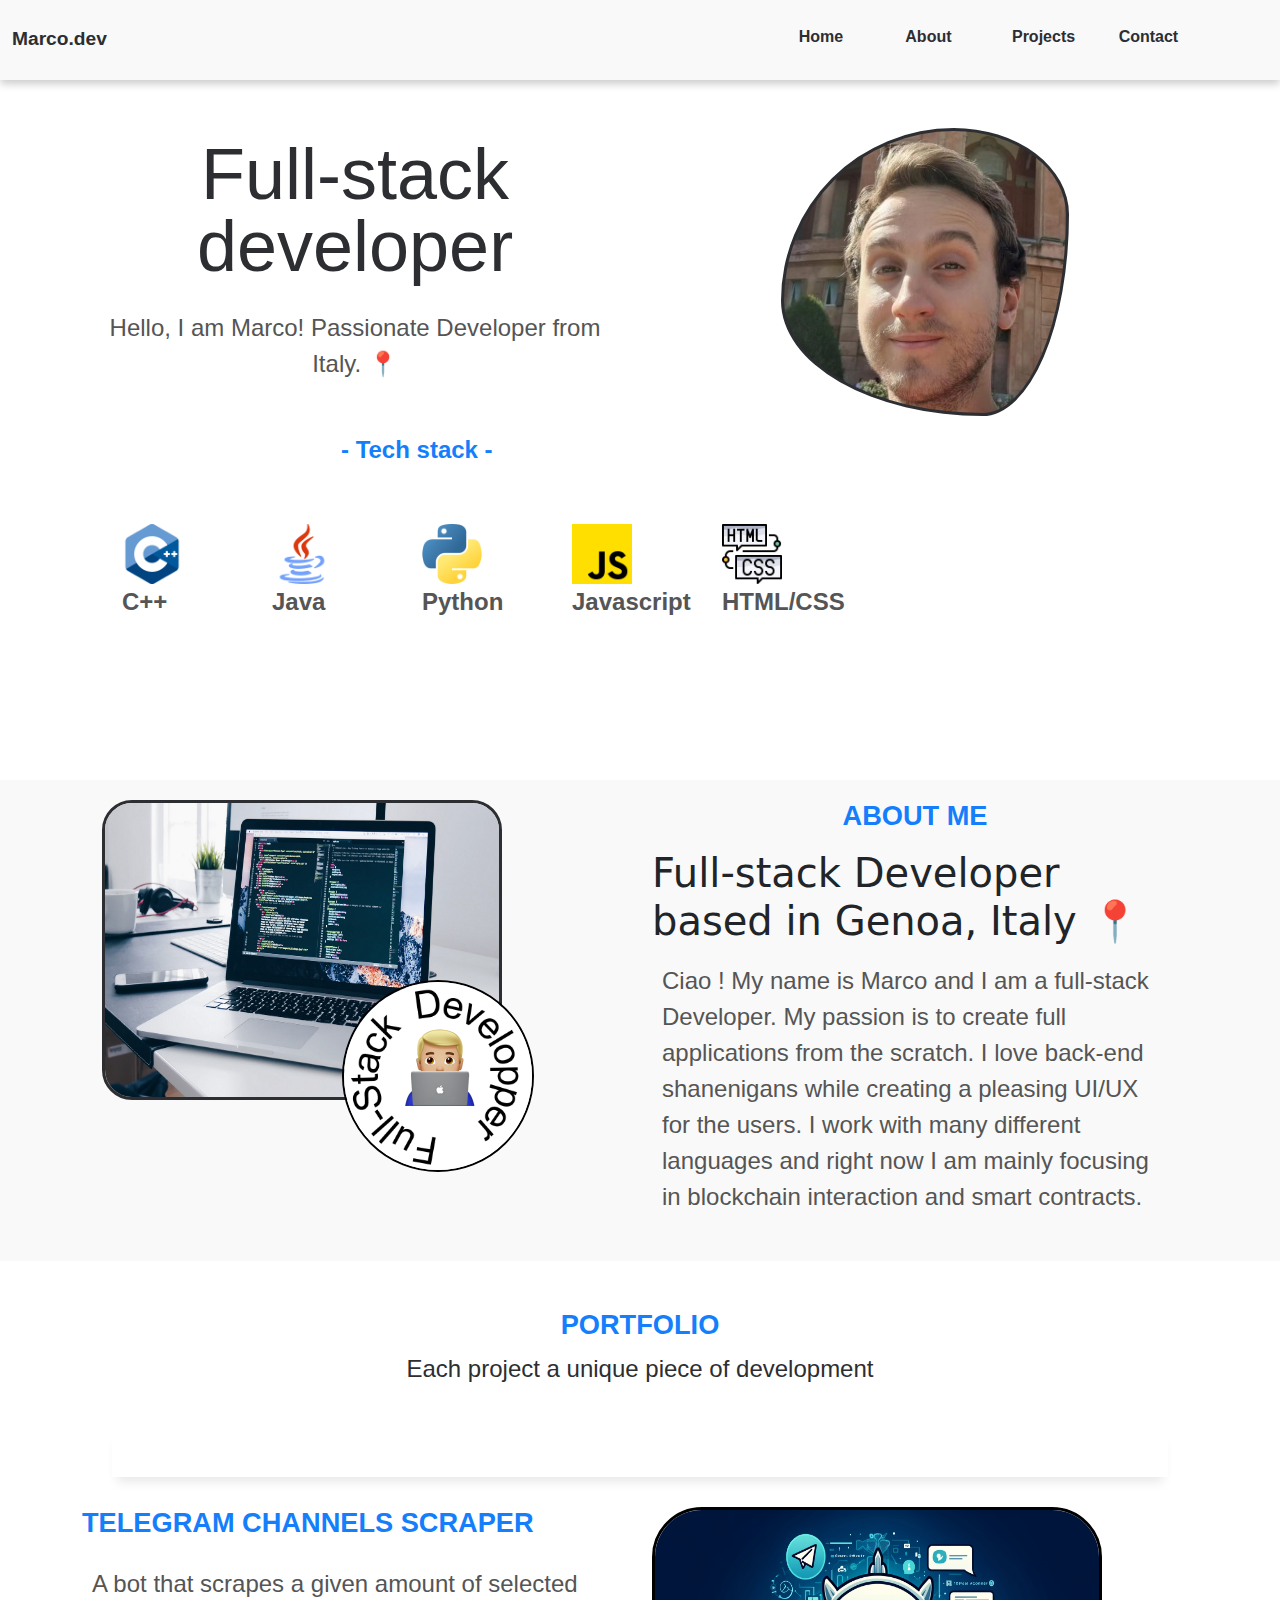
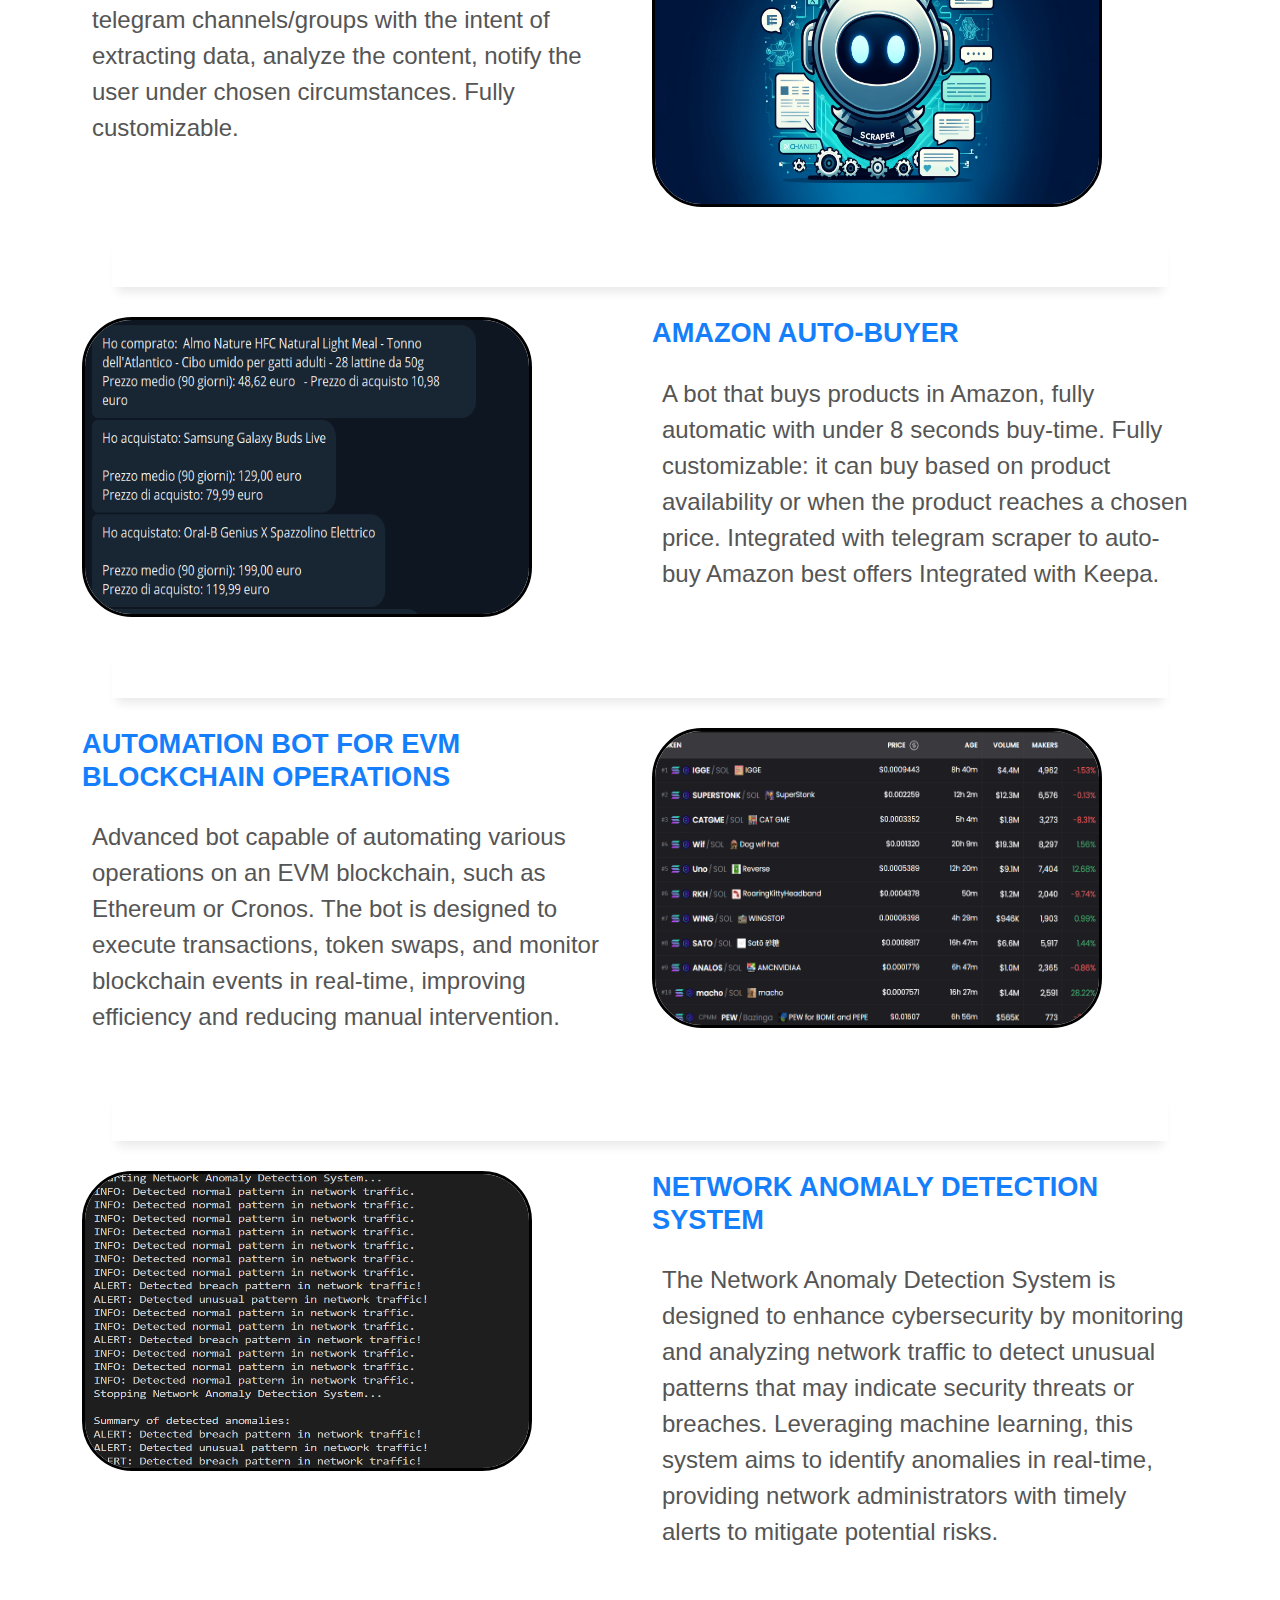
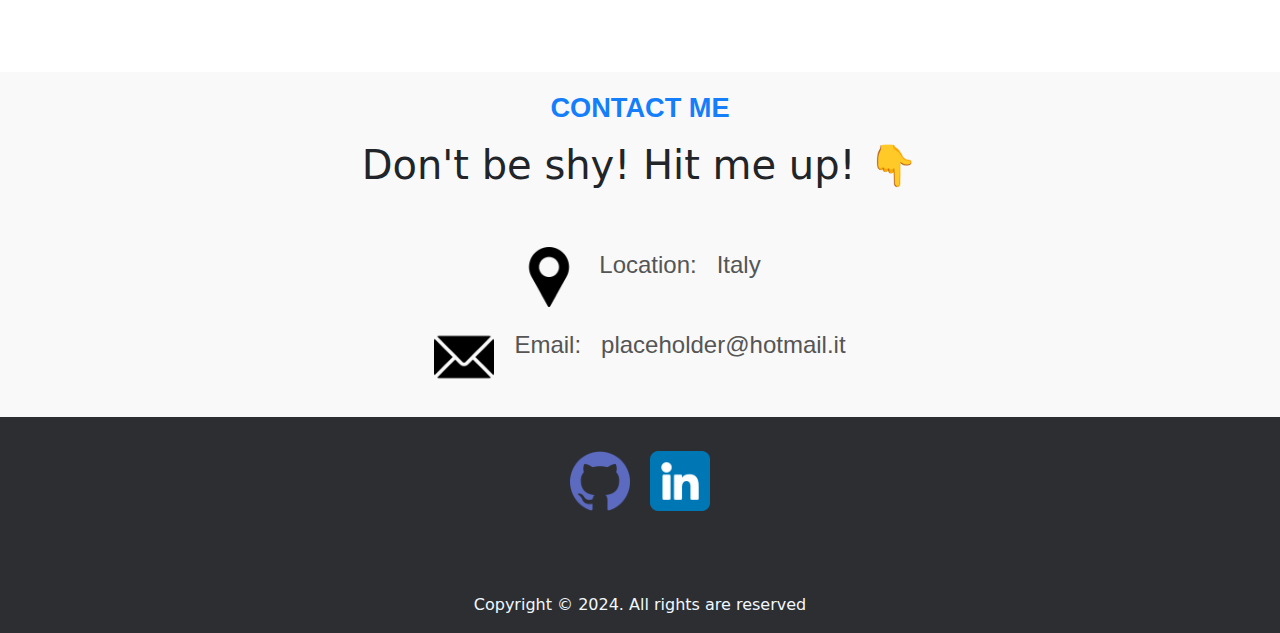
==== index.html @ ba072ad6 "Add files via upload" ====
<!DOCTYPE html>
<html lang="en">
<head>
    <meta charset="UTF-8">
    <meta name="viewport" content="width=device-width, initial-scale=1.0">
    <title>Marco.dev</title>
    <link rel="stylesheet" href="style.css">
    <link href="https://cdn.jsdelivr.net/npm/bootstrap@5.3.3/dist/css/bootstrap.min.css" rel="stylesheet"
        integrity="sha384-QWTKZyjpPEjISv5WaRU9OFeRpok6YctnYmDr5pNlyT2bRjXh0JMhjY6hW+ALEwIH" crossorigin="anonymous">
</head>
<body>
    <div class="container-fluid navb">
        <div class="row">
            <div class="col-3 col-md-6 col-lg-7  ">
                <a href="index.html" id="dev">Marco.dev</a>
            </div>
            <div class="col-2 col-md-1 ">
                <a href="index.html" class="uno">Home</a>
            </div>
            <div class="col-2 col-md-1 ">
                <a href="#about" class="uno">About</a>
            </div>
            <div class="col-2 col-md-1 ">
                <a href="#projects" class="uno">Projects</a>
            </div>
            <div class="col-2 col-md-1 ">
                <a href="#contact" class="uno">Contact</a>
            </div>
        </div>
    </div>

    <!-- main section -->
    <br><br>
    <div class="container">
        <div class="row">
            <div class="col">
                <h1 class="bigtitolo">Full-stack developer</h1>
                <p class="pr">Hello, I am Marco! Passionate Developer from Italy. 📍</p>
                


            </div>
            <div class="col d-flex justify-content-center align-items-center">
                <div class="foto"></div>  
            </div>
        </div>

        
        <div class="row">
            <div class="col-sm-12">
                <div class="techstack">
                    <p id="dacentr"> - Tech stack - </p>
                </div>
                
                <div class="coding">
                    <div class="pg"><img class="logo" src="img/c.png"> C++</div>
                    <div class="pg"><img class="logo" src="img/java.png"> Java</div>
                    <div class="pg"><img class="logo" src="img/python.png"> Python</div>
                    <div class="pg"><img class="logo" src="img/js.png"> Javascript</div>
                    <div class="pg"><img class="logo" src="img/htcs.png"> HTML/CSS</div>
                    </p>
                </div>
            </div>
        </div>
        <br><br><br><br><br>
        <!-- aboutme  -->
        
        <div class="row extended-background" id="about">
            <div class="col">
                <img src="img/pc.png" id="pcimg">
                <div class="divrotate">
                    <img src="img/2.png" id="rotate">
                    <img src="img/emoji.png" id="emoji">
                </div>
            </div>
            <div class="col">
                <h1 class="bluh1">About me</h1>
                <h1 class="">Full-stack Developer based in Genoa, Italy 📍 </h1>
                <p class="prnc">Ciao ! My name is Marco and I am a full-stack Developer.
                    My passion is to create full applications from the scratch.
                    I love back-end shanenigans while creating a pleasing UI/UX
                    for the users.
                    I work with many different languages and right now I am
                    mainly focusing in blockchain interaction and smart
                    contracts.
                </p>
            </div>
            


        </div>

        <br><br>
        <!-- portfoglio -->
        <div class="row" id="projects">
            <div class="col d-flex justify-content-center align-items-center">
                <h1 class="bluh1">Portfolio</h1>
            </div>
        </div>
        <div class="row">
            <div class="col d-flex justify-content-center align-items-center">
                <p class="bigp">Each project a unique piece of development</p>
            </div>
        </div>

        <div class="dividiprogetto"></div>

        <div class="row">
            <div class="col">
                <h1 class="bluh1nc">Telegram Channels scraper</h1>
                <p class="prnc">A bot that scrapes a given amount of selected telegram channels/groups with the intent of extracting
                    data,
                    analyze the content, notify the user under chosen circumstances. Fully customizable.
                </p>
            </div>
            <div class="col">
                <img src="img/scraper.webp" class="projectimg">
            </div>
        </div>
        
        <div class="dividiprogetto"></div>

        <div class="row">
            <div class="col order-2 order-md-1">
                <img src="img/amazonbuy.png" class="projectimg">
            </div>
            <div class="col order-1 order-md-2">
                <h1 class="bluh1nc">Amazon auto-buyer</h1>
                <p class="prnc">A bot that buys products in Amazon, fully automatic with under 8 seconds buy-time.
                    Fully customizable: it can buy based on product availability or when the product reaches a chosen price.
                    Integrated with telegram scraper to auto-buy Amazon best offers
                    Integrated with Keepa.
                </p>
            </div>
        </div>

        <div class="dividiprogetto"></div>

        <div class="row">
            <div class="col">
                <h1 class="bluh1nc">Automation Bot for EVM Blockchain Operations</h1>
                <p class="prnc">Advanced bot capable of automating various operations on an EVM blockchain, such as Ethereum or Cronos.
                    The bot is designed to
                    execute transactions, token swaps, and monitor blockchain events in real-time, improving efficiency and reducing
                    manual
                    intervention.
                </p>
                
            </div>
            <div class="col">
                <img src="img/sol.png" class="projectimg">
            </div>
        </div>

        <div class="dividiprogetto"></div>

        <div class="row">
            <div class="col order-2 order-md-1">
                <img src="img/analyz.png" class="projectimg">
            </div>
            <div class="col order-1 order-md-2">
                <h1 class="bluh1nc">Network Anomaly Detection System</h1>
                <p class="prnc">The Network Anomaly Detection System is designed to enhance cybersecurity by monitoring and analyzing
                    network traffic to
                    detect unusual patterns that may indicate security threats or breaches. Leveraging machine learning, this system
                    aims to
                    identify anomalies in real-time, providing network administrators with timely alerts to mitigate potential risks.
                </p>
            </div>
        </div>
        <br><br><br><br>
        <div class="row extended-background" id="contact">
            <div class="col-12">
                <h1 class="bluh1">Contact me</h1>
            </div>
            <div class="col d-flex justify-content-center">
                
                <h1 class="bigp3">Don't be shy! Hit me up! 👇</h1>
            </div>
            <br><br>
        </div>
        
        <div class="row extended-background">
            <div class="col-12 d-flex justify-content-center">
                <img src="img/pin.png" class="contactimg">
                <p class="pr">Location:</p>
                <p class="pr">Italy</p>
            </div>
            <br>
            <div class="col-12 d-flex justify-content-center">
                <img src="img/email.png" class="contactimg">
                <p class="pr">Email:</p>
                <p class="pr">placeholder@hotmail.it</p>
            </div>
        </div>
    </div>

    
    <!-- Footer -->
    <div class="container-fluid ftcontainer">
        <br>
        <div class="row ">
            <div class="col-12 d-flex justify-content-center">
                <a href=""><img src="img/github.png" class="contactimg"></a>
                <a href=""><img src="img/linkedin.png" class="contactimg"></a>
            </div>
        </div>
            <br><br><br>
        <div class="row">
            <div class="col-12 d-flex justify-content-center">
                <p class="ftp">Copyright © 2024. All rights are reserved</h3>
            </div>
        </div>    
            
        </div>
    </div>
        
    
    












    <script src="https://cdn.jsdelivr.net/npm/@popperjs/core@2.11.8/dist/umd/popper.min.js"
        integrity="sha384-I7E8VVD/ismYTF4hNIPjVp/Zjvgyol6VFvRkX/vR+Vc4jQkC+hVqc2pM8ODewa9r"
        crossorigin="anonymous"></script>
    <script src="https://cdn.jsdelivr.net/npm/bootstrap@5.3.3/dist/js/bootstrap.min.js"
        integrity="sha384-0pUGZvbkm6XF6gxjEnlmuGrJXVbNuzT9qBBavbLwCsOGabYfZo0T0to5eqruptLy"
        crossorigin="anonymous"></script>
</body>
</html>
---- style.css ----
* {
    padding: 0;
    margin: 0;
    box-sizing: border-box;
    scrollbar-color: #8e8e8e #fff;
    scrollbar-width: thin;  
}
body {
    overflow-x: hidden;
}
.pr {
    color: #555;
    font-family: Mulish, sans-serif;
    font-size: 1.5rem;
    font-weight: 500;
    padding: 10px;
    text-align: center;
}
.prnc {
    color: #555;
    font-family: Mulish, sans-serif;
    font-size: 1.5rem;
    font-weight: 500;
    padding: 10px;  
}
.bigp {
    color: #2d2e32;
    font-size: 1.5rem;
    line-height: 1;
    font-family: 'Roboto', sans-serif;
    text-align: center;
}
.bluh1 {
    color: #147efb;
    font-size: 1.7rem;
    font-weight: 700;
    margin-bottom: 1rem;
    text-transform: uppercase;
    font-family: 'Roboto', sans-serif;
    text-align: center;
}
.bluh1nc {
    color: #147efb;
    font-size: 1.7rem;
    font-weight: 700;
    margin-bottom: 1rem;
    text-transform: uppercase;
    font-family: 'Roboto', sans-serif;
    
}
.extended-background{
    position: relative;
    z-index: 1;
    padding: 20px;
    background-color: f9f9f9;
        /* Colore di sfondo originale del div */
}
.extended-background::before {
    content: '';
    position: absolute;
    top: 0;
    left: 50%;
    transform: translateX(-50%);
    width: 100vw;
    height: 100%;
    background-color: #f9f9f9;
    z-index: -1;
}

/* Navbar  */
.navb{
    
    height: 80px;
    padding-top: 25px;
    background-color: #f9f9f9;
    box-shadow: 0 4px 8px rgba(0, 0, 0, 0.2); 
}
.dev,
.uno{
    padding:40px;
}


#dev {
    font-size: larger;
    text-decoration: none;
    color: #2d2e32;
    font-family: Poppins, sans-serif;
    font-weight: bold;
}
.uno {
    
    text-decoration: none;
    color: #2d2e32;
    font-family: Poppins, sans-serif;
    font-weight: 600;
}



/* section 1 */

.logo {
    height: 60px;
    width: 60px;
    text-decoration: none;
    list-style: none;
}
.bigtitolo {
    color: #2d2e32;
    font-size: 4.5rem;
    line-height: 1;
    padding: 10px;
    text-align: center;
    font-family: Mulish, sans-serif;
}
#dacentr {

    text-align:center;
    color: #147efb;
    font-size: 1.5rem;
    font-weight: 700;
    margin-bottom: 1rem;
    margin-top: 1rem;
    font-family: 'Roboto', sans-serif;
}
.techstack{
    width: 60%;
}
.coding {
    display: flex;
    flex-wrap: wrap;
    padding: 20px;
    text-decoration: none;
    list-style: none;
    width: 80%;
}


.pg {
    color: #555;
    font-family: Mulish, sans-serif;
    font-size: 1.5rem;
    font-weight: 500;
    padding: 20px;
    font-weight: bold;
    width: 150px;
}

.foto {
    animation: morph 8s ease-in-out infinite;
    background-image: url("img/io.png");
    background-size: cover;
    border: 3px solid #2d2e32;
    border-radius: 60% 40% 30% 70% / 60% 30% 70% 40%;
    height: 18rem;
    width: 18rem;
    transition: all 1s ease-in-out;
}
@keyframes morph {
    0% {
        border-radius: 60% 40% 30% 70% / 60% 30% 70% 40%;
    }

    50% {
        border-radius: 30% 60% 70% 40% / 50% 60% 30% 60%;
    }

    100% {
        border-radius: 60% 40% 30% 70% / 60% 30% 70% 40%;
    }
}

/* section 2 */

#pcimg {
    border: 3px solid #2d2e32;
    height: 300px;
    width: 400px;
    border-radius: 30px;
    
}
#rotate {
    animation: rotate 9s linear infinite;
    width: 12rem;
    border-radius: 50%;
    bottom:120px;
    left:240px;
    position: relative;
    border: 2px solid black;
}
#emoji {
    height: 5rem;
    width: 5rem;
    position: relative;
    left: 100px;
    bottom: 130px;
}
.divrotate{
    height: 80px;
}
@keyframes rotate {
    100% {
        -webkit-transform: rotate(1turn);
        transform: rotate(1turn);
    }
}

/* section 3 projects*/
.projectimg {
    width: 450px;
    height: 300px;
    border-radius: 50px;
    border: 3px solid black;
}

.contactimg {
    width: 80px;
    height: 80px;
    padding: 10px;
    animation: slide-normal 0.5s linear both;
}

.dividiprogetto {
    height: 50px;
    box-shadow: 0 10px 10px -5px rgba(0, 0, 0, 0.09);
    margin:30px;
}

/* footer */

.ftcontainer{
    background-color: #2d2e32;
    width: 100%;
}
.ftp{
    color: aliceblue;
}
.contactimg:hover {
    animation: slide-top 0.5s linear both;
}

@keyframes slide-normal {
    0% {
        transform: translateY(-5px);
    }

    100% {
        transform: translateY(0);
    }
}

@keyframes slide-top {
    0% {
        -webkit-transform: translateY(0);
        transform: translateY(0);
    }

    100% {
        -webkit-transform: translateY(-5px);
        transform: translateY(-5px);
    }
}
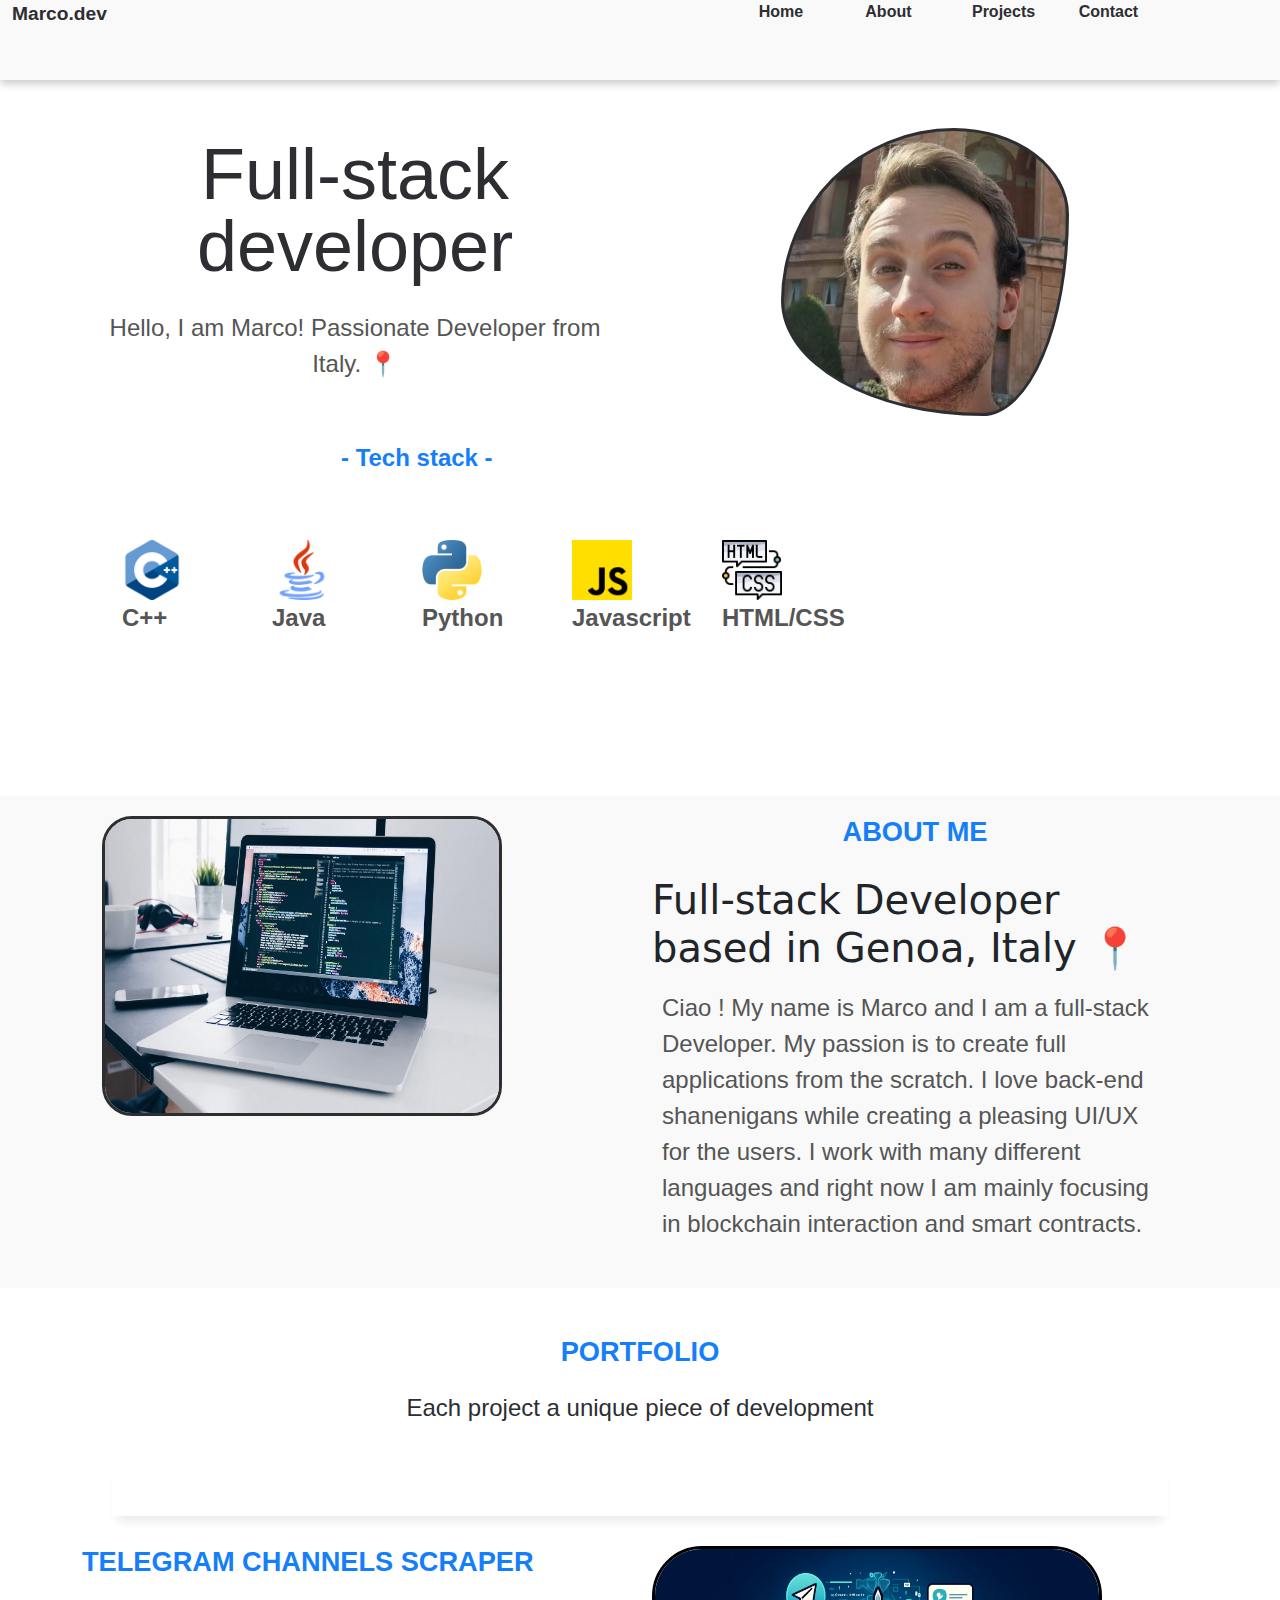
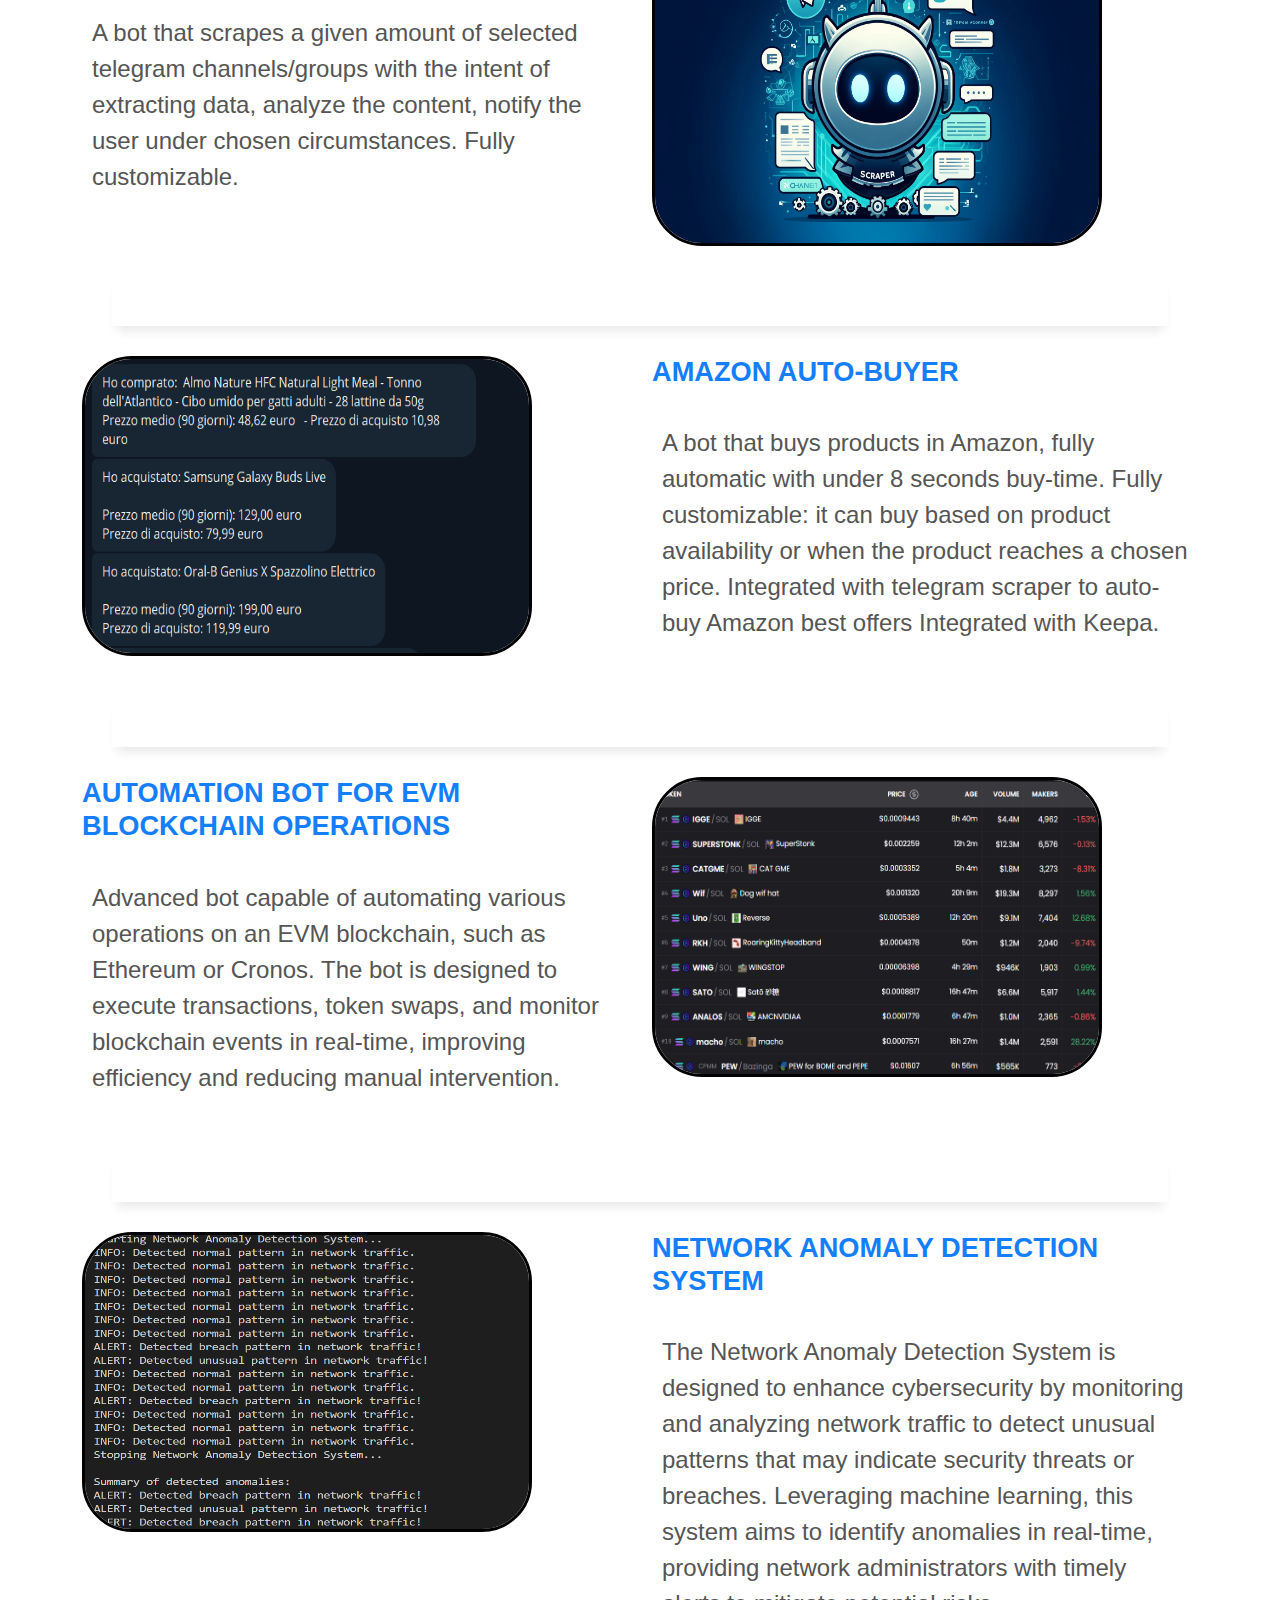
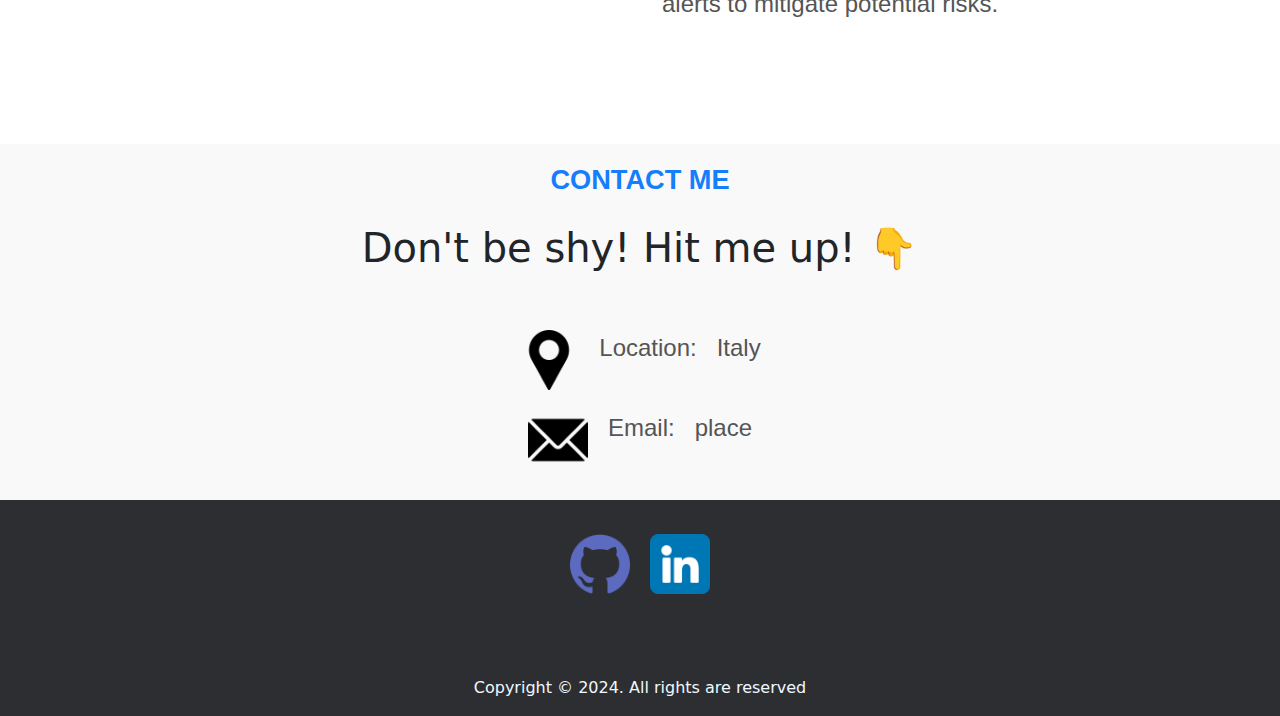
==== commit 3b0c4492: "Add files via upload" ====
--- a/index.html
+++ b/index.html
@@ -67,11 +67,8 @@
         
         <div class="row extended-background" id="about">
             <div class="col">
-                <img src="img/pc.png" id="pcimg">
-                <div class="divrotate">
-                    <img src="img/2.png" id="rotate">
-                    <img src="img/emoji.png" id="emoji">
-                </div>
+                <img src="img/pc.png" id="pcimg" class="">
+                
             </div>
             <div class="col">
                 <h1 class="bluh1">About me</h1>
@@ -114,7 +111,7 @@
                 </p>
             </div>
             <div class="col">
-                <img src="img/scraper.webp" class="projectimg">
+                <img src="img/scraper.webp" class="projectimg ">
             </div>
         </div>
         
@@ -190,7 +187,7 @@
             <div class="col-12 d-flex justify-content-center">
                 <img src="img/email.png" class="contactimg">
                 <p class="pr">Email:</p>
-                <p class="pr">placeholder@hotmail.it</p>
+                <p class="pr">place</p>
             </div>
         </div>
     </div>
--- a/style.css
+++ b/style.css
@@ -11,7 +11,7 @@
 .pr {
     color: #555;
     font-family: Mulish, sans-serif;
-    font-size: 1.5rem;
+    font-size: 1.5em;
     font-weight: 500;
     padding: 10px;
     text-align: center;
@@ -19,31 +19,31 @@
 .prnc {
     color: #555;
     font-family: Mulish, sans-serif;
-    font-size: 1.5rem;
+    font-size: 1.5em;
     font-weight: 500;
     padding: 10px;  
 }
 .bigp {
     color: #2d2e32;
-    font-size: 1.5rem;
+    font-size: 1.5em;
     line-height: 1;
     font-family: 'Roboto', sans-serif;
     text-align: center;
 }
 .bluh1 {
     color: #147efb;
-    font-size: 1.7rem;
+    font-size: 1.7em;
     font-weight: 700;
-    margin-bottom: 1rem;
+    margin-bottom: 1em;
     text-transform: uppercase;
     font-family: 'Roboto', sans-serif;
     text-align: center;
 }
 .bluh1nc {
     color: #147efb;
-    font-size: 1.7rem;
+    font-size: 1.7em;
     font-weight: 700;
-    margin-bottom: 1rem;
+    margin-bottom: 1em;
     text-transform: uppercase;
     font-family: 'Roboto', sans-serif;
     
@@ -69,15 +69,15 @@
 
 /* Navbar  */
 .navb{
-    
     height: 80px;
-    padding-top: 25px;
+    padding:0 0;
     background-color: #f9f9f9;
     box-shadow: 0 4px 8px rgba(0, 0, 0, 0.2); 
+    
 }
 .dev,
 .uno{
-    padding:40px;
+    padding:0px;
 }
 
 
@@ -108,7 +108,7 @@
 }
 .bigtitolo {
     color: #2d2e32;
-    font-size: 4.5rem;
+    font-size: 4.5em;
     line-height: 1;
     padding: 10px;
     text-align: center;
@@ -118,10 +118,10 @@
 
     text-align:center;
     color: #147efb;
-    font-size: 1.5rem;
+    font-size: 1.5em;
     font-weight: 700;
-    margin-bottom: 1rem;
-    margin-top: 1rem;
+    margin-bottom: 1em;
+    margin-top: 1em;
     font-family: 'Roboto', sans-serif;
 }
 .techstack{
@@ -140,7 +140,7 @@
 .pg {
     color: #555;
     font-family: Mulish, sans-serif;
-    font-size: 1.5rem;
+    font-size: 1.5em;
     font-weight: 500;
     padding: 20px;
     font-weight: bold;
@@ -153,8 +153,8 @@
     background-size: cover;
     border: 3px solid #2d2e32;
     border-radius: 60% 40% 30% 70% / 60% 30% 70% 40%;
-    height: 18rem;
-    width: 18rem;
+    height: 18em;
+    width: 18em;
     transition: all 1s ease-in-out;
 }
 @keyframes morph {
@@ -182,7 +182,7 @@
 }
 #rotate {
     animation: rotate 9s linear infinite;
-    width: 12rem;
+    width: 12em;
     border-radius: 50%;
     bottom:120px;
     left:240px;
@@ -190,8 +190,8 @@
     border: 2px solid black;
 }
 #emoji {
-    height: 5rem;
-    width: 5rem;
+    height: 5em;
+    width: 5em;
     position: relative;
     left: 100px;
     bottom: 130px;
@@ -260,4 +260,13 @@
         -webkit-transform: translateY(-5px);
         transform: translateY(-5px);
     }
+}
+
+
+@media (max-width: 768px) {
+    .projectimg,
+    #pcimg{
+        width: 300;
+        height: 200;
+    }
 }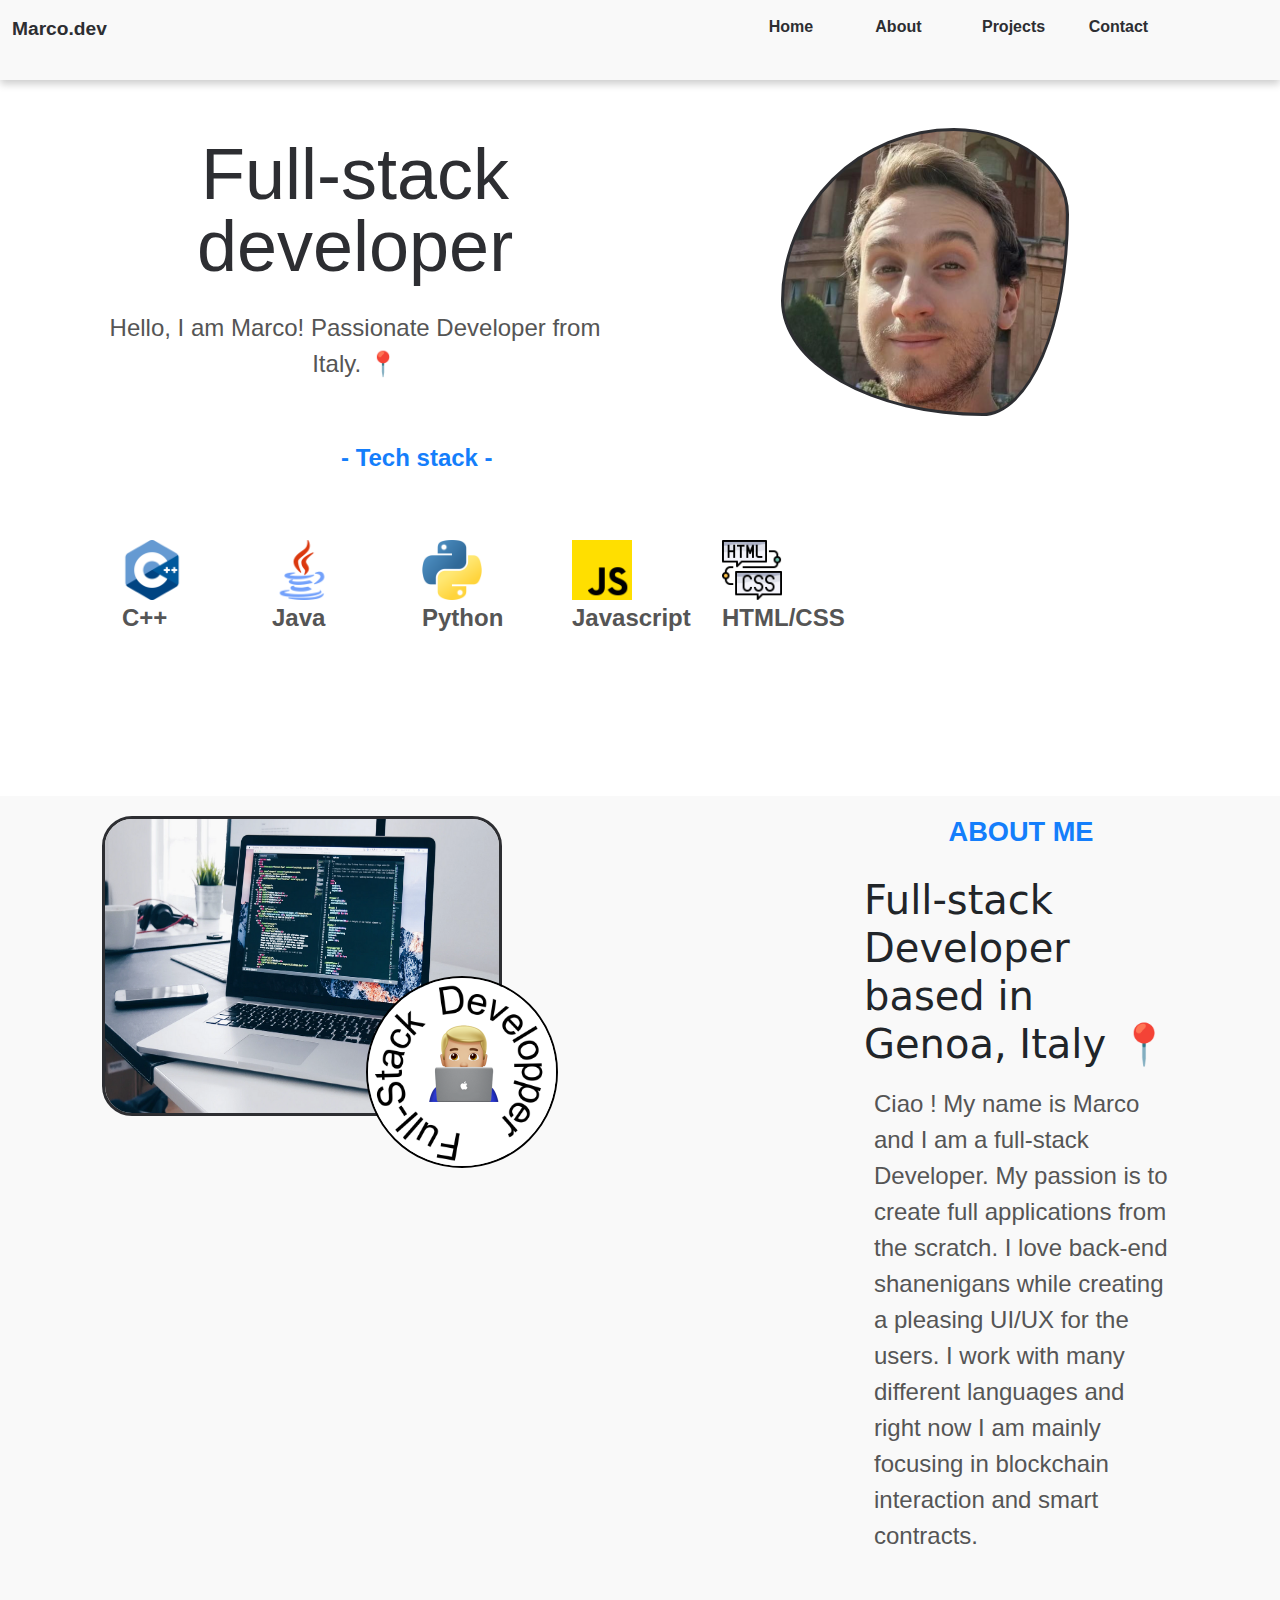
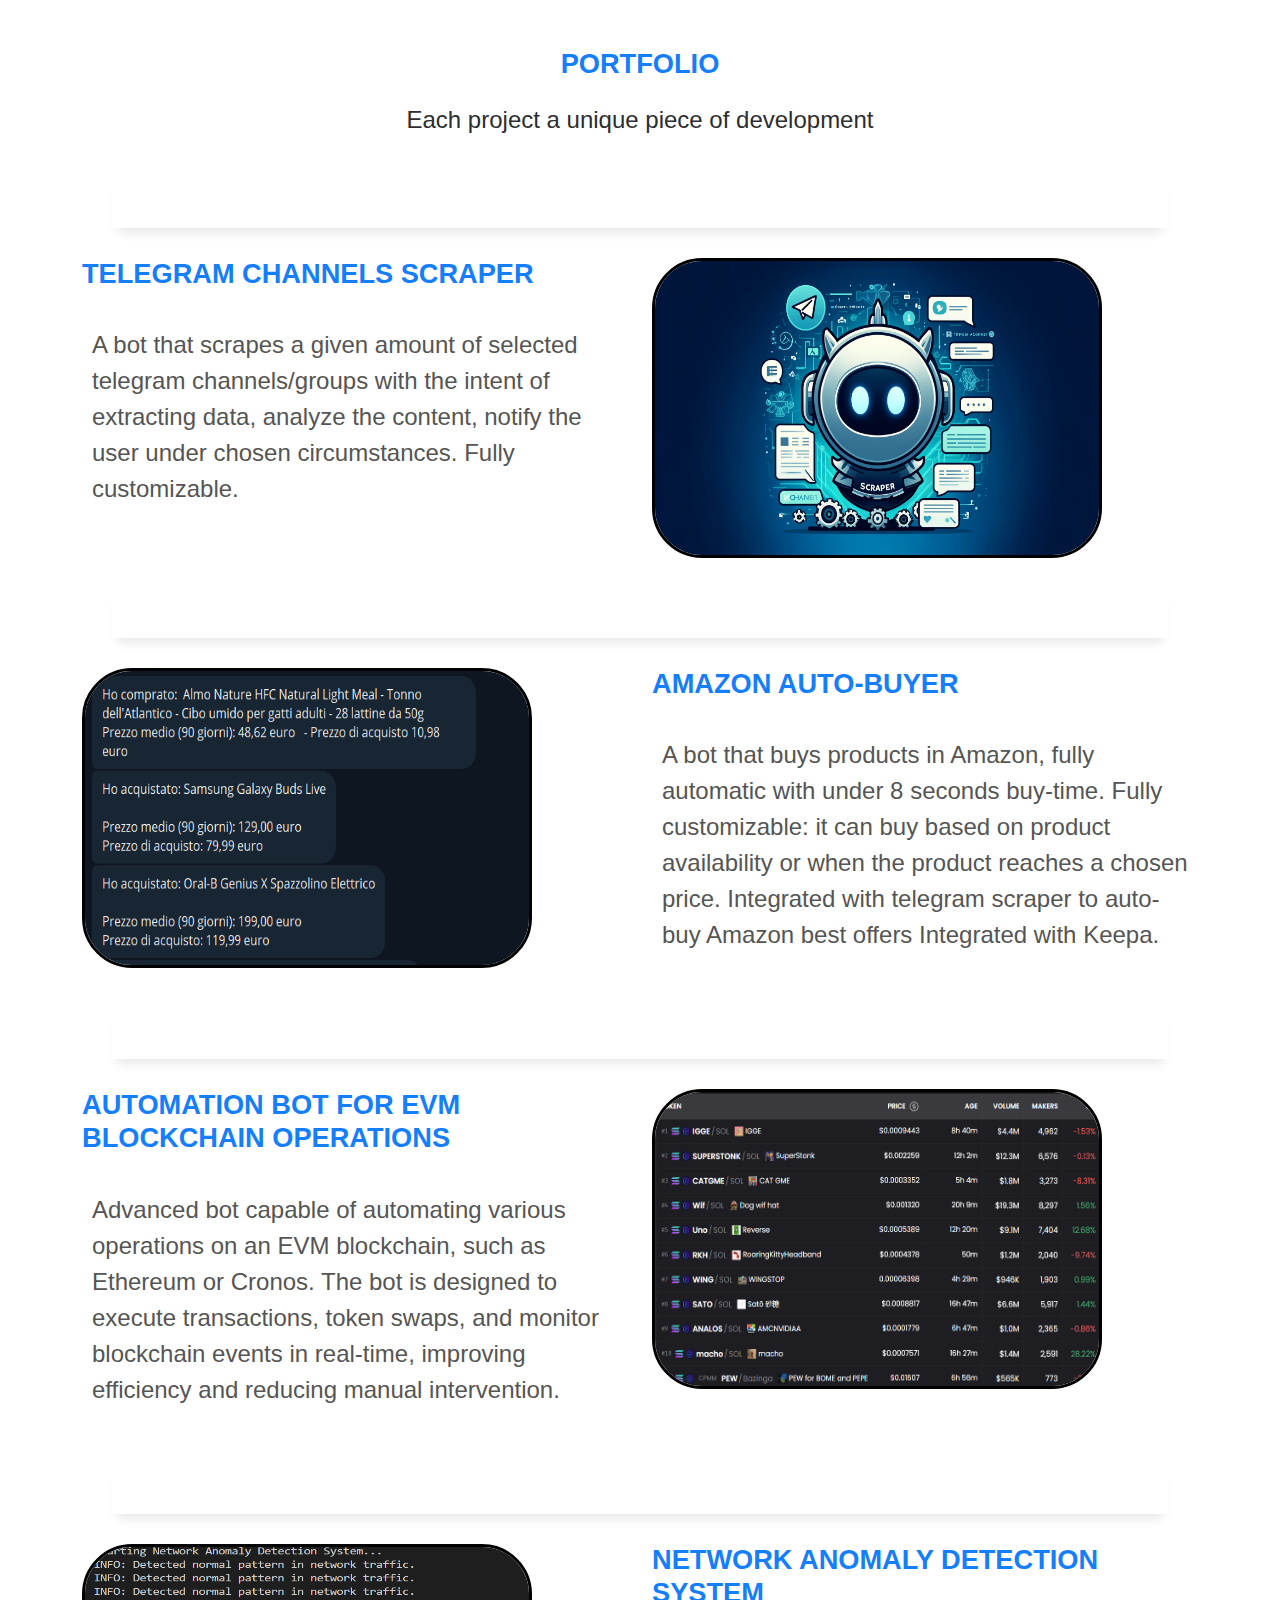
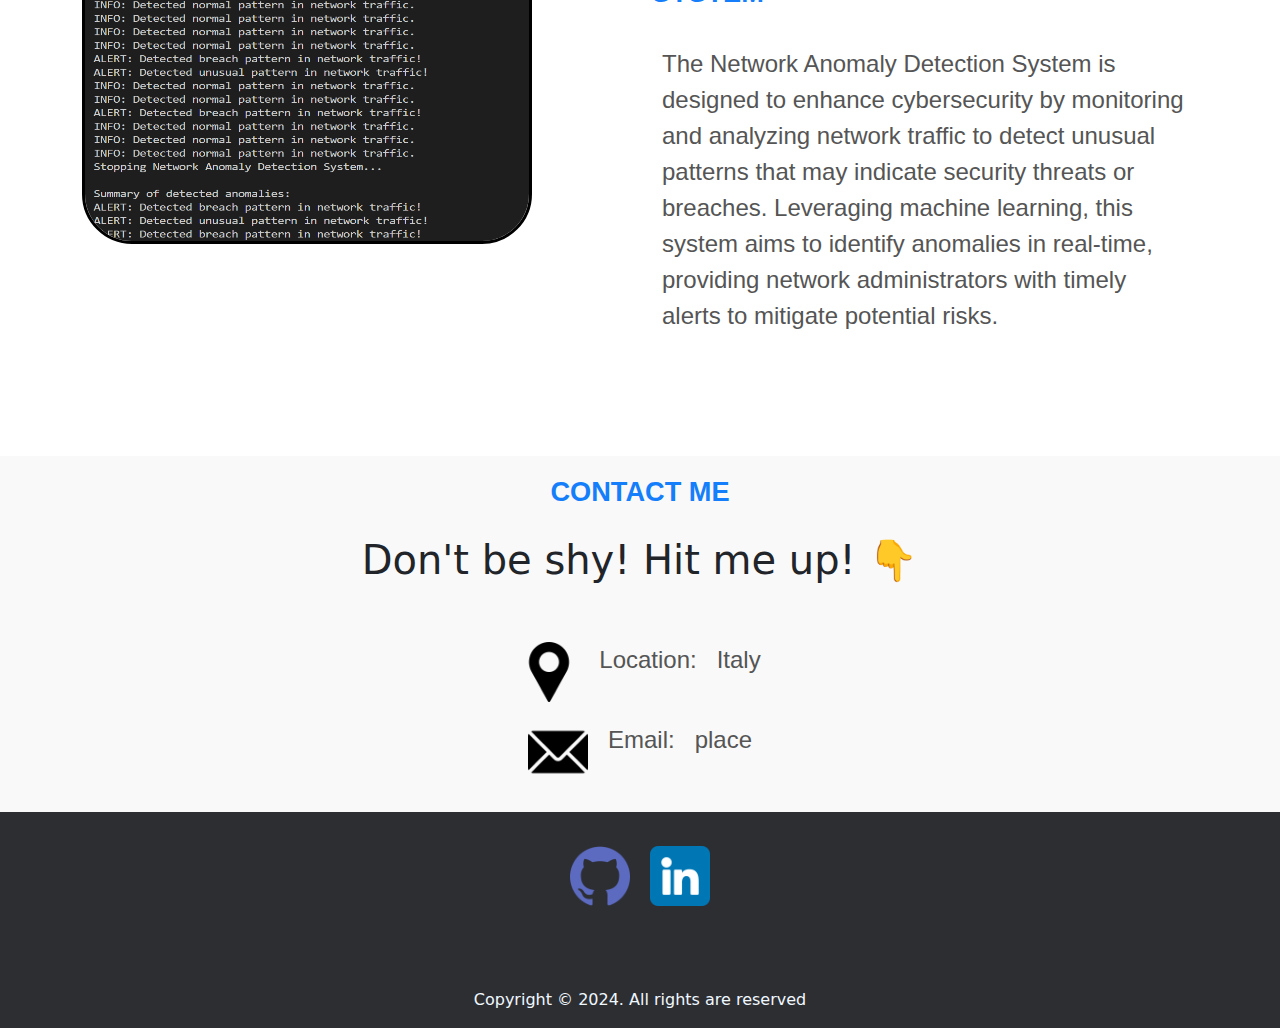
==== commit 2c5921cc: "Add files via upload" ====
--- a/index.html
+++ b/index.html
@@ -66,10 +66,18 @@
         <!-- aboutme  -->
         
         <div class="row extended-background" id="about">
-            <div class="col">
-                <img src="img/pc.png" id="pcimg" class="">
-                
-            </div>
+            <div class="col colrotate">
+                <img src="img/pc.png" id="pcimg">
+                
+                
+            </div>
+            <div class="col coltohide">
+                
+                    <img src="img/2.png" id="rotate">
+                    <img src="img/emoji.png" id="emoji">
+                
+            </div>
+
             <div class="col">
                 <h1 class="bluh1">About me</h1>
                 <h1 class="">Full-stack Developer based in Genoa, Italy 📍 </h1>
@@ -111,7 +119,7 @@
                 </p>
             </div>
             <div class="col">
-                <img src="img/scraper.webp" class="projectimg ">
+                <img src="img/scraper.webp" class="projectimg">
             </div>
         </div>
         
--- a/style.css
+++ b/style.css
@@ -70,14 +70,14 @@
 /* Navbar  */
 .navb{
     height: 80px;
-    padding:0 0;
+    padding-top: 15px;
     background-color: #f9f9f9;
     box-shadow: 0 4px 8px rgba(0, 0, 0, 0.2); 
     
 }
 .dev,
 .uno{
-    padding:0px;
+    padding:10px;
 }
 
 
@@ -133,7 +133,7 @@
     padding: 20px;
     text-decoration: none;
     list-style: none;
-    width: 80%;
+    
 }
 
 
@@ -184,21 +184,19 @@
     animation: rotate 9s linear infinite;
     width: 12em;
     border-radius: 50%;
-    bottom:120px;
-    left:240px;
     position: relative;
+    right:160px;
+    top:160px;
     border: 2px solid black;
 }
 #emoji {
     height: 5em;
     width: 5em;
     position: relative;
-    left: 100px;
-    bottom: 130px;
-}
-.divrotate{
-    height: 80px;
-}
+    right:300px;
+    top:150px;
+}
+
 @keyframes rotate {
     100% {
         -webkit-transform: rotate(1turn);
@@ -266,7 +264,37 @@
 @media (max-width: 768px) {
     .projectimg,
     #pcimg{
-        width: 300;
-        height: 200;
+        width: 300px;
+        height: 200px;
+    }
+        .dev,
+        .uno {
+            font-size: 14px;
+        }
+    
+    #rotate {
+    animation: rotate 9s linear infinite;
+    width: 12em;
+    border-radius: 50%;
+    position: relative;
+    left:60px;
+    top: 0px;
+    right: 0px;
+    border: 2px solid black;
+    }
+    #emoji {
+        height: 5em;
+        width: 5em;
+        position: relative;
+        right:80px;
+        bottom: 10px;
+        top:0px;
+        
+    }
+}
+
+@media (min-width: 436px) and (max-width: 1200px) {
+    .coltohide {
+        display: none;
     }
 }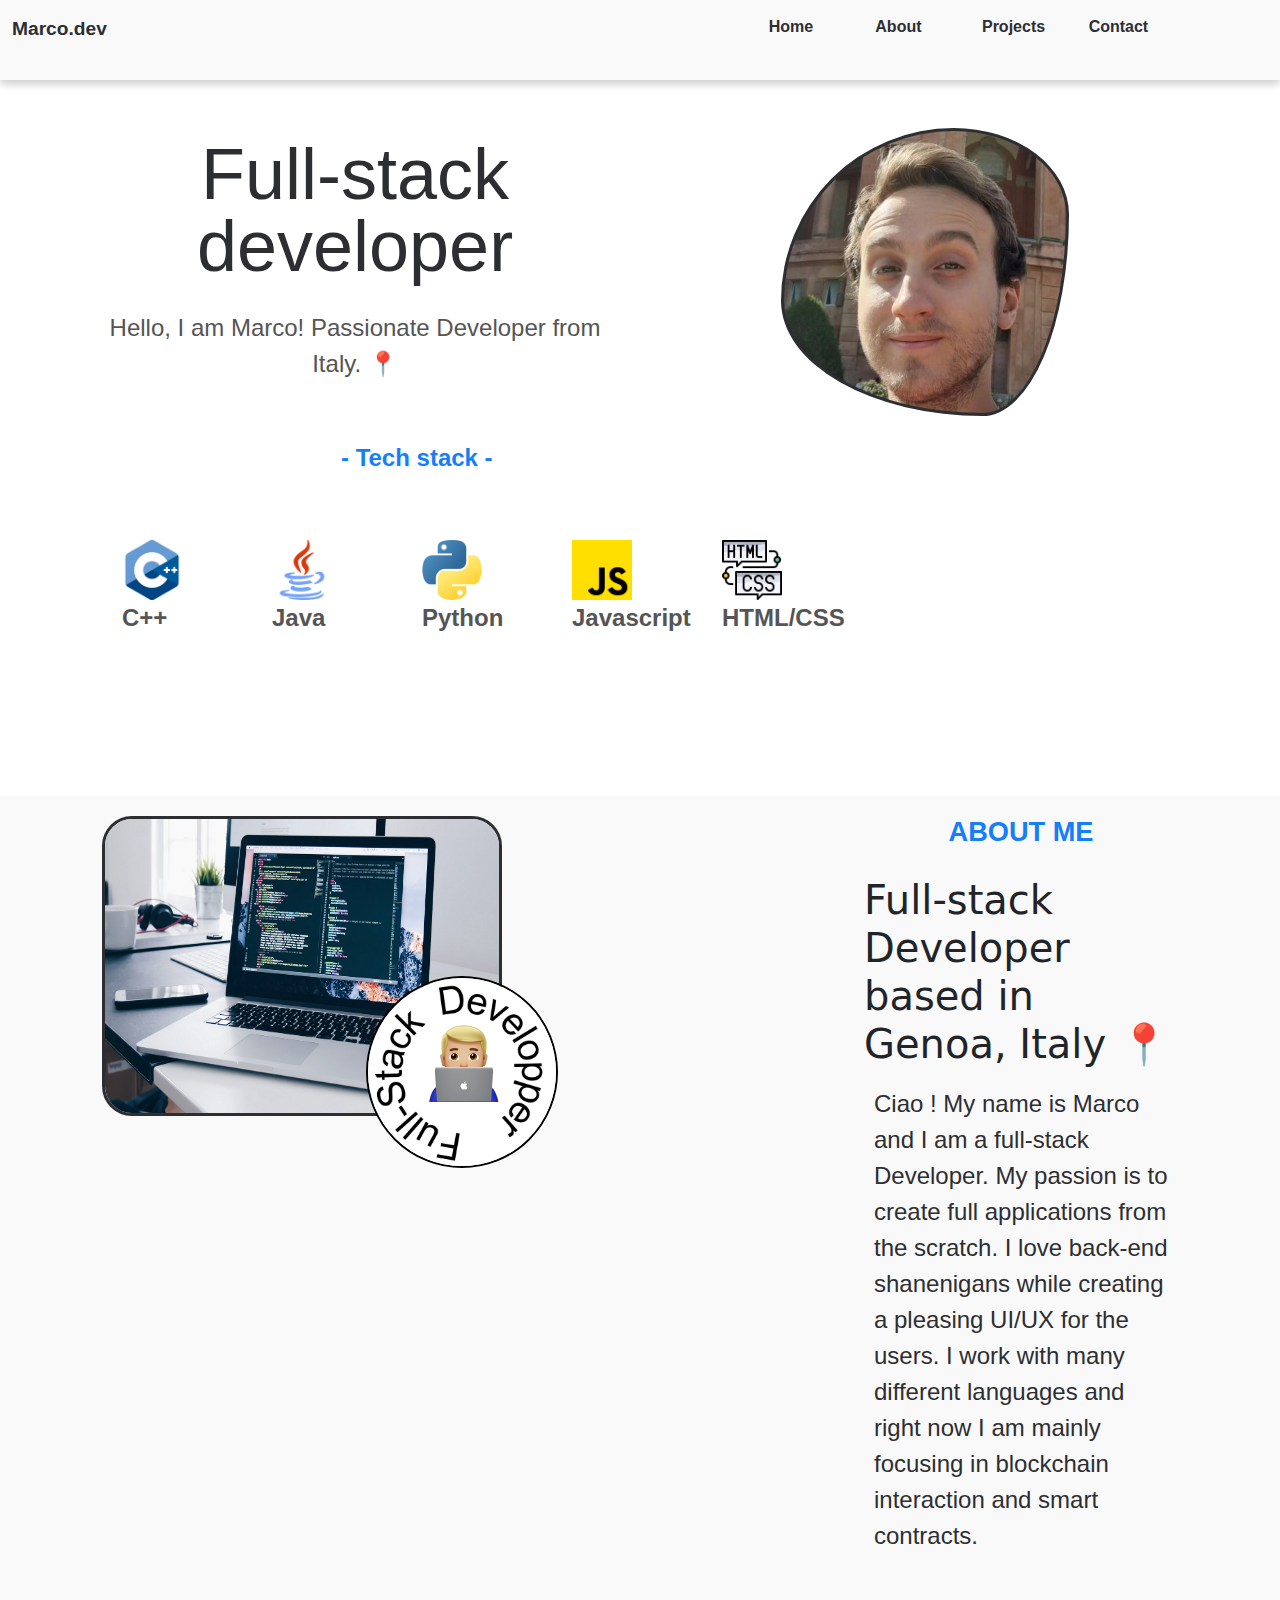
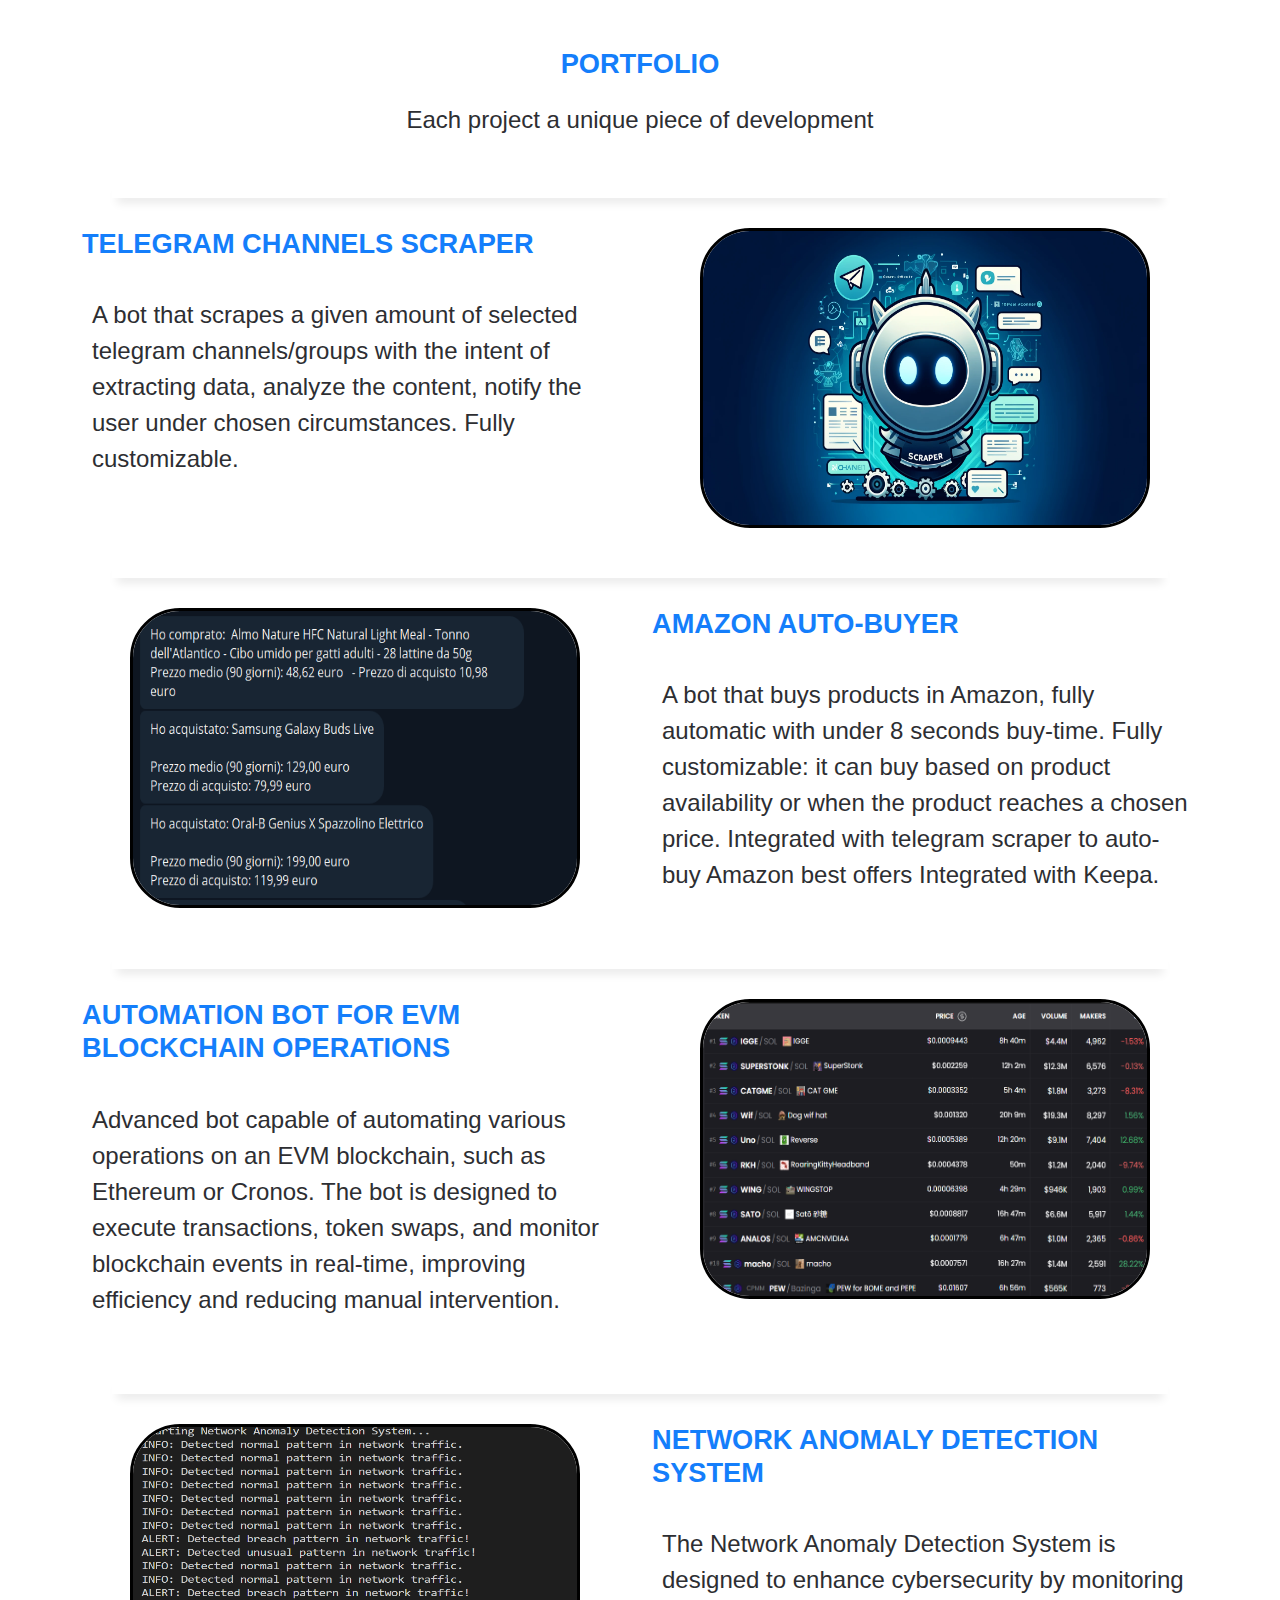
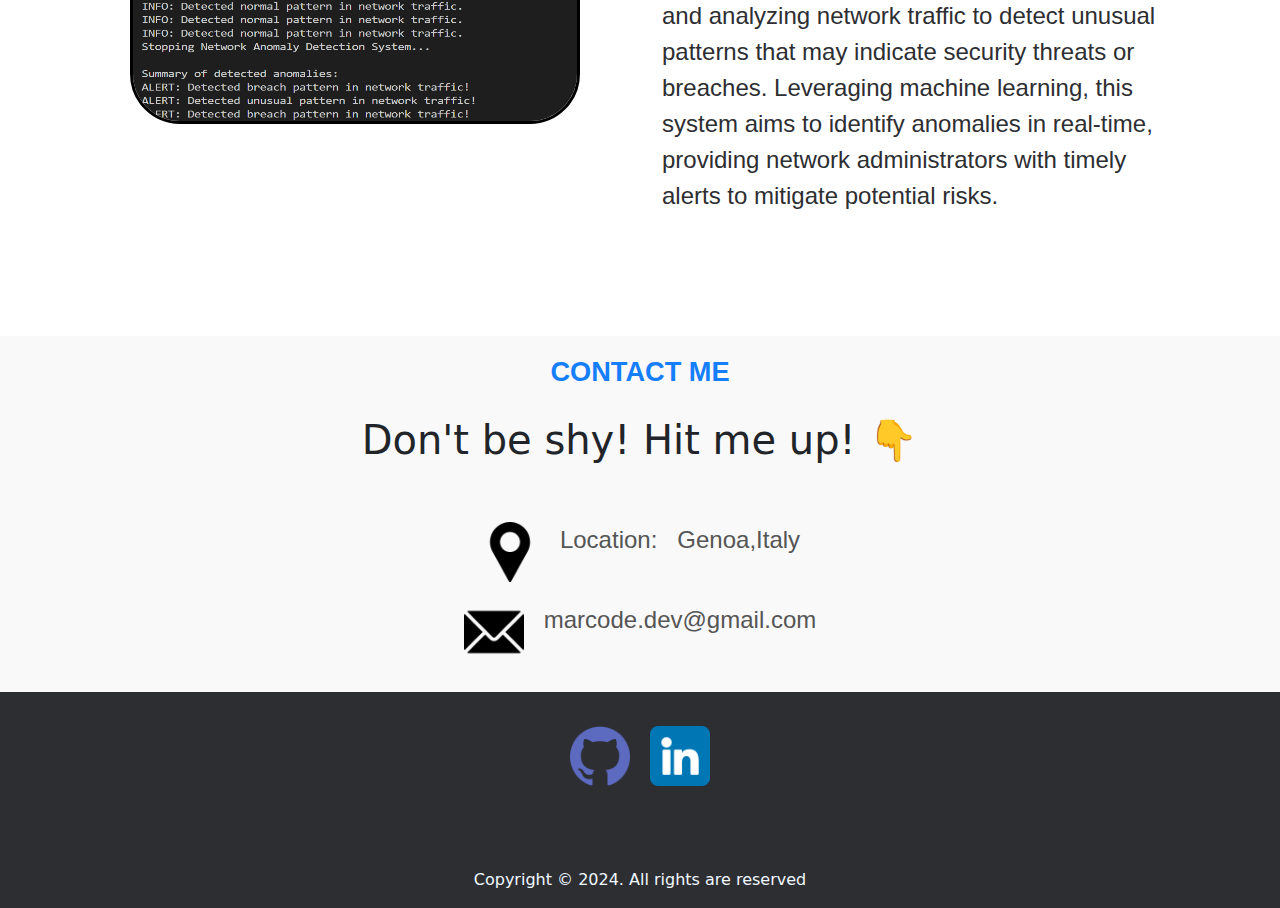
==== commit 34d2d928: "Add files via upload" ====
--- a/index.html
+++ b/index.html
@@ -118,7 +118,7 @@
                     analyze the content, notify the user under chosen circumstances. Fully customizable.
                 </p>
             </div>
-            <div class="col">
+            <div class="col d-flex justify-content-center">
                 <img src="img/scraper.webp" class="projectimg">
             </div>
         </div>
@@ -126,7 +126,7 @@
         <div class="dividiprogetto"></div>
 
         <div class="row">
-            <div class="col order-2 order-md-1">
+            <div class="col order-2 order-md-1 d-flex justify-content-center">
                 <img src="img/amazonbuy.png" class="projectimg">
             </div>
             <div class="col order-1 order-md-2">
@@ -152,7 +152,7 @@
                 </p>
                 
             </div>
-            <div class="col">
+            <div class="col d-flex justify-content-center">
                 <img src="img/sol.png" class="projectimg">
             </div>
         </div>
@@ -160,10 +160,10 @@
         <div class="dividiprogetto"></div>
 
         <div class="row">
-            <div class="col order-2 order-md-1">
+            <div class="col order-2 order-md-1 d-flex justify-content-center">
                 <img src="img/analyz.png" class="projectimg">
             </div>
-            <div class="col order-1 order-md-2">
+            <div class="col order-1 order-md-2 ">
                 <h1 class="bluh1nc">Network Anomaly Detection System</h1>
                 <p class="prnc">The Network Anomaly Detection System is designed to enhance cybersecurity by monitoring and analyzing
                     network traffic to
@@ -189,13 +189,12 @@
             <div class="col-12 d-flex justify-content-center">
                 <img src="img/pin.png" class="contactimg">
                 <p class="pr">Location:</p>
-                <p class="pr">Italy</p>
+                <p class="pr">Genoa,Italy</p>
             </div>
             <br>
             <div class="col-12 d-flex justify-content-center">
                 <img src="img/email.png" class="contactimg">
-                <p class="pr">Email:</p>
-                <p class="pr">place</p>
+                <p class="pr">marcode.dev@gmail.com</p>
             </div>
         </div>
     </div>
--- a/style.css
+++ b/style.css
@@ -17,8 +17,8 @@
     text-align: center;
 }
 .prnc {
-    color: #555;
-    font-family: Mulish, sans-serif;
+    color: #2d2e32;
+    font-family: 'Roboto', sans-serif;
     font-size: 1.5em;
     font-weight: 500;
     padding: 10px;  
@@ -220,7 +220,7 @@
 }
 
 .dividiprogetto {
-    height: 50px;
+    height: 20px;
     box-shadow: 0 10px 10px -5px rgba(0, 0, 0, 0.09);
     margin:30px;
 }
@@ -267,7 +267,7 @@
         width: 300px;
         height: 200px;
     }
-        .dev,
+        #dev,
         .uno {
             font-size: 14px;
         }
@@ -291,6 +291,18 @@
         top:0px;
         
     }
+
+        .techstack {
+            margin-top: 30px;
+            width: 100%;
+        }
+
+        .contactimg {
+            width: 50px;
+            height: 50px;
+            padding: 5px;
+            animation: slide-normal 0.5s linear both;
+        }
 }
 
 @media (min-width: 436px) and (max-width: 1200px) {
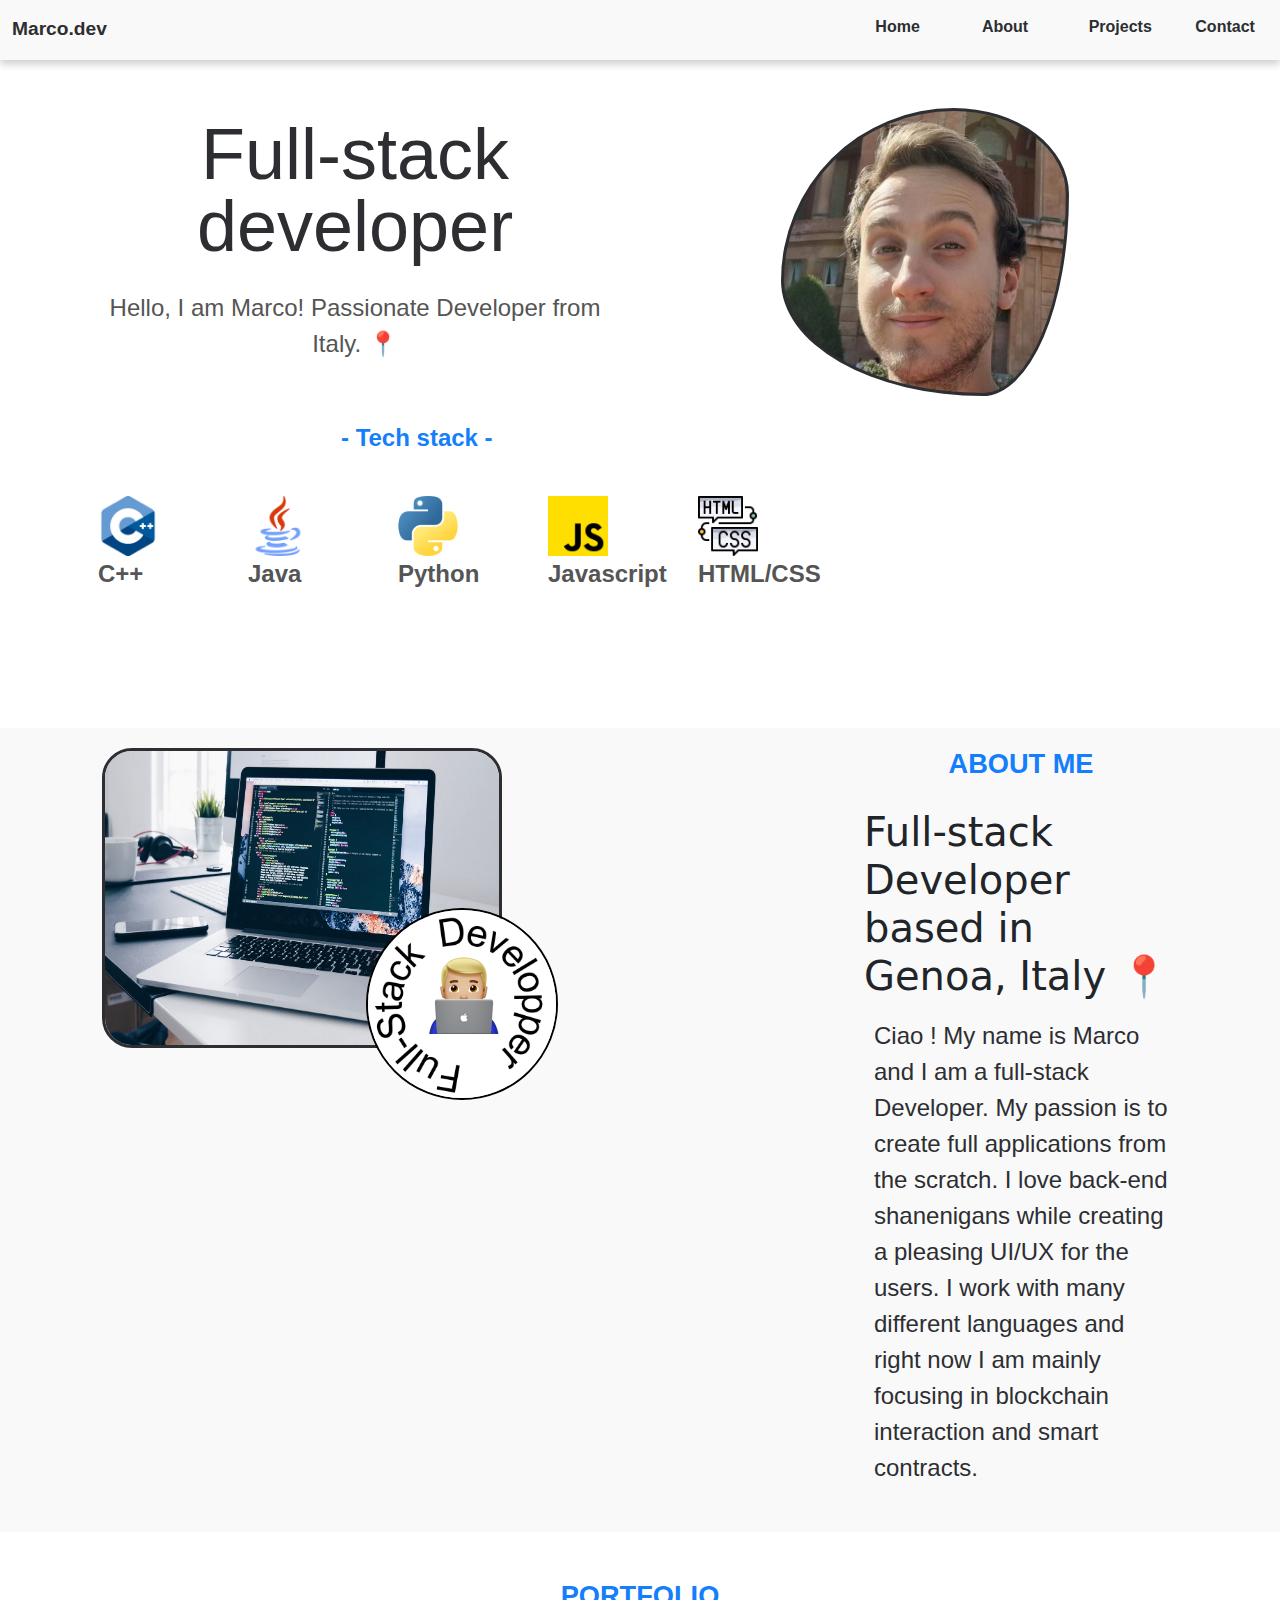
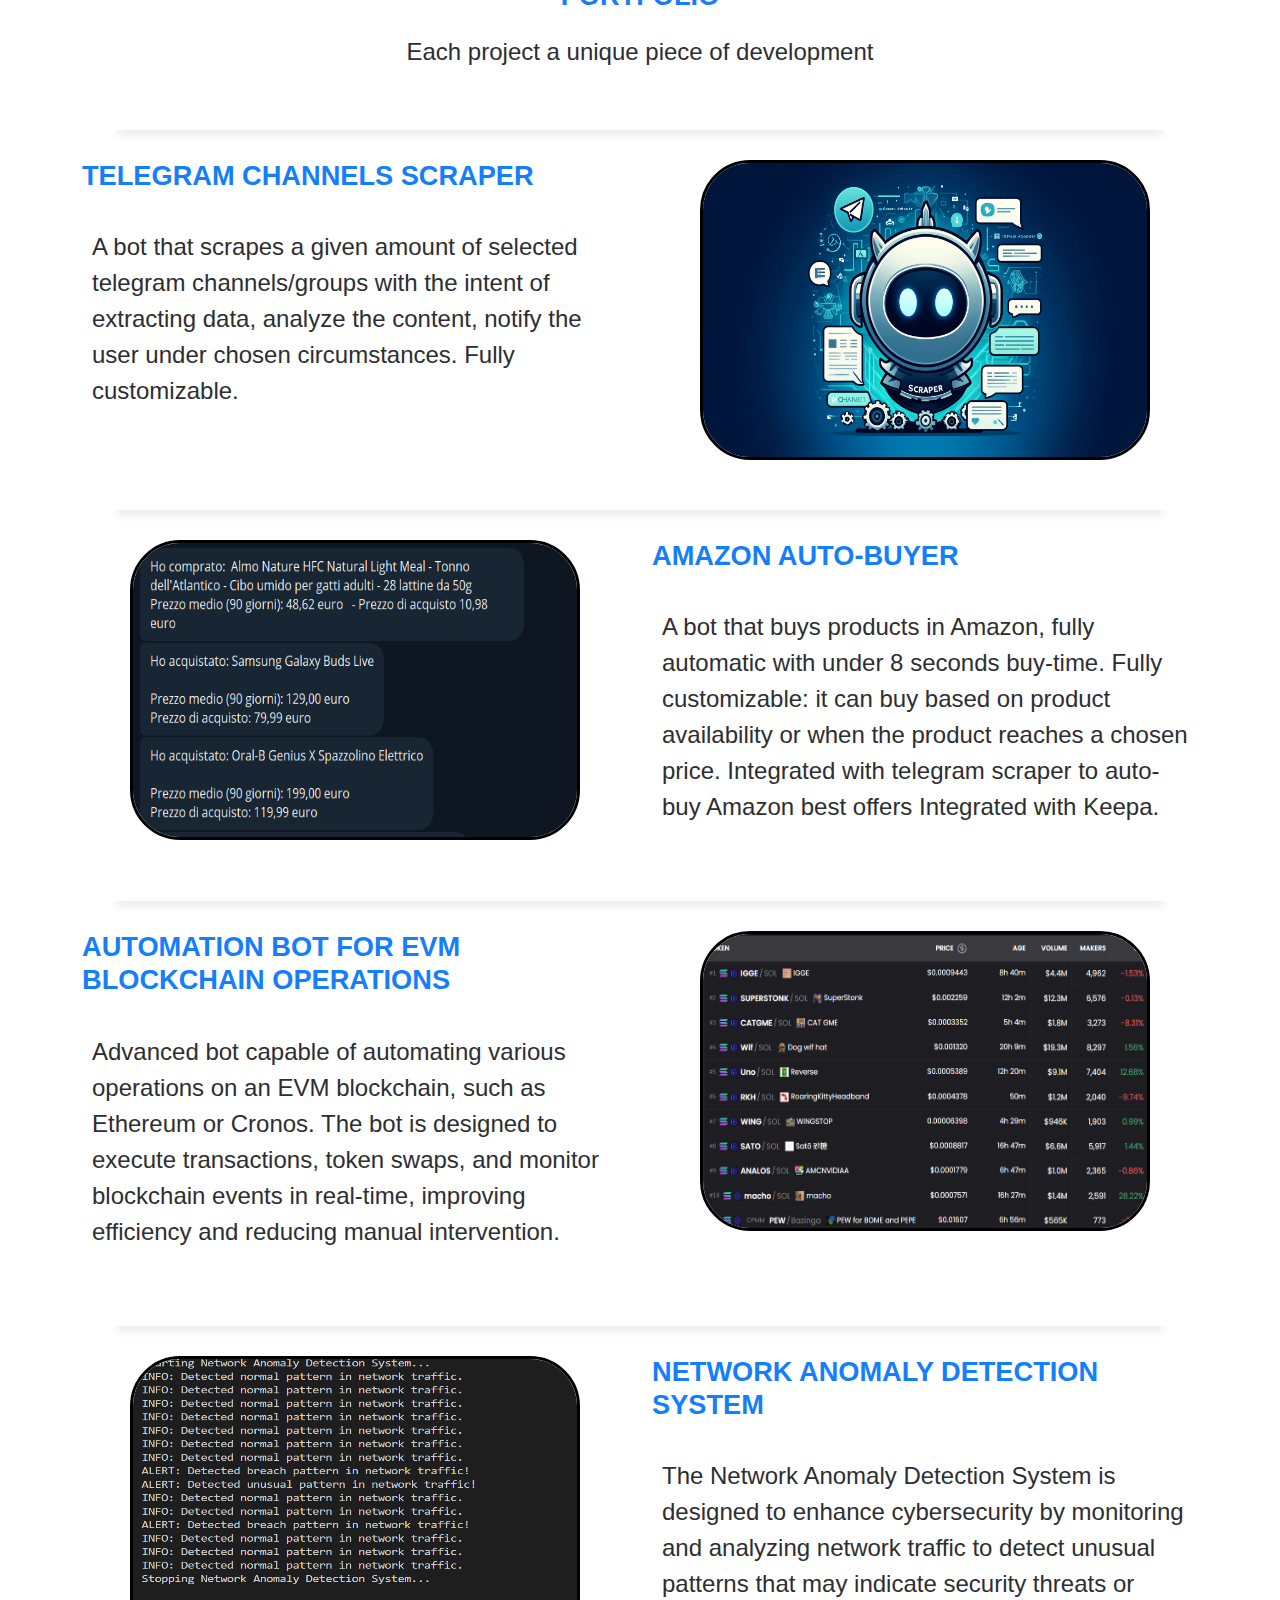
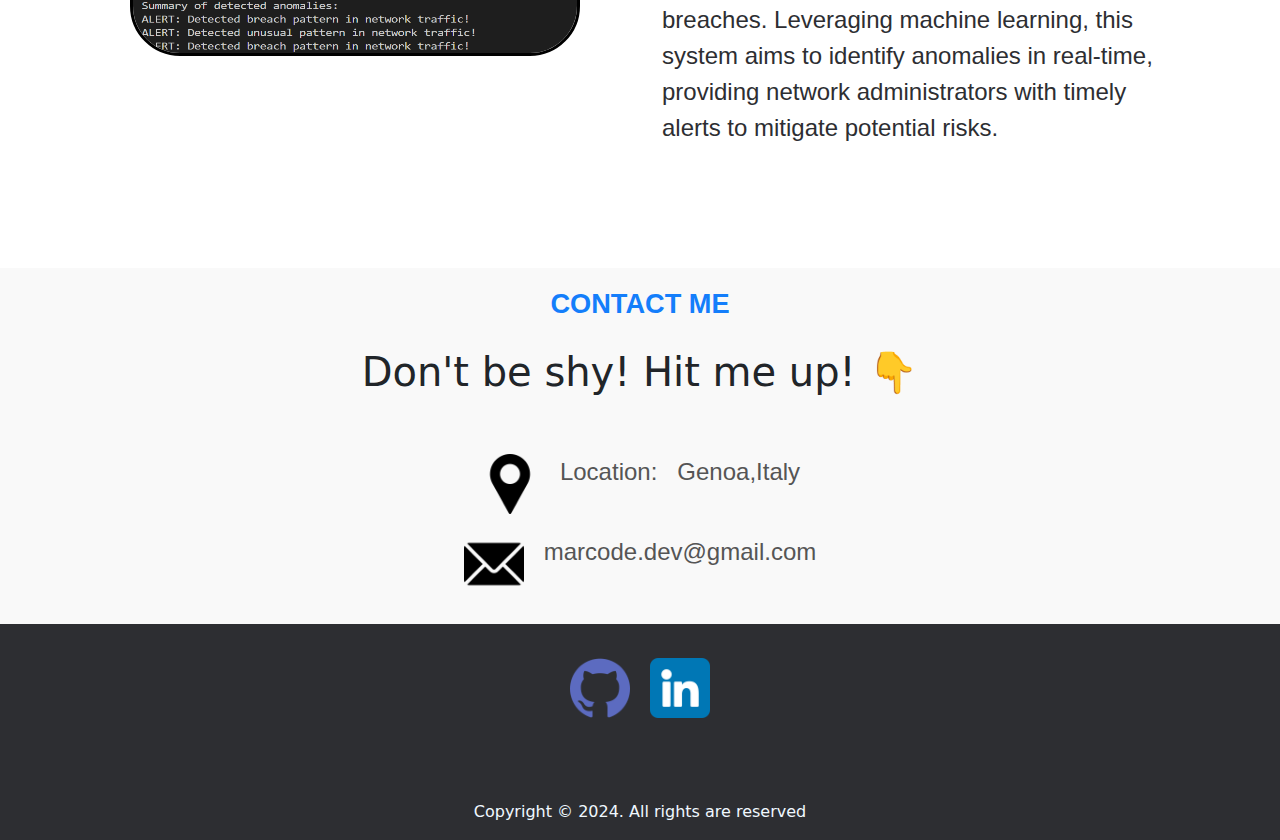
==== commit e45af5a5: "Add files via upload" ====
--- a/index.html
+++ b/index.html
@@ -11,19 +11,19 @@
 <body>
     <div class="container-fluid navb">
         <div class="row">
-            <div class="col-3 col-md-6 col-lg-7  ">
+            <div class="col-3 col-md-6 col-lg-8">
                 <a href="index.html" id="dev">Marco.dev</a>
             </div>
-            <div class="col-2 col-md-1 ">
+            <div class="col-2 col-md-1">
                 <a href="index.html" class="uno">Home</a>
             </div>
-            <div class="col-2 col-md-1 ">
+            <div class="col-2 col-md-1">
                 <a href="#about" class="uno">About</a>
             </div>
-            <div class="col-2 col-md-1 ">
+            <div class="col-2 col-md-1">
                 <a href="#projects" class="uno">Projects</a>
             </div>
-            <div class="col-2 col-md-1 ">
+            <div class="col-2 col-md-1">
                 <a href="#contact" class="uno">Contact</a>
             </div>
         </div>
@@ -53,12 +53,12 @@
                 </div>
                 
                 <div class="coding">
-                    <div class="pg"><img class="logo" src="img/c.png"> C++</div>
-                    <div class="pg"><img class="logo" src="img/java.png"> Java</div>
+                    <div class="pg"><img class="logo" src="img/c.png">&nbsp;&nbsp;&nbsp;&nbsp; C++</div>
+                    <div class="pg"><img class="logo" src="img/java.png">&nbsp;&nbsp;&nbsp; Java</div>
                     <div class="pg"><img class="logo" src="img/python.png"> Python</div>
-                    <div class="pg"><img class="logo" src="img/js.png"> Javascript</div>
-                    <div class="pg"><img class="logo" src="img/htcs.png"> HTML/CSS</div>
-                    </p>
+                    <div class="pg"><img class="logo" src="img/js.png">Javascript</div>
+                    <div class="pg"><img class="logo" src="img/htcs.png">HTML/CSS</div>
+                    
                 </div>
             </div>
         </div>
--- a/style.css
+++ b/style.css
@@ -10,7 +10,7 @@
 }
 .pr {
     color: #555;
-    font-family: Mulish, sans-serif;
+    font-family: 'Roboto', sans-serif;
     font-size: 1.5em;
     font-weight: 500;
     padding: 10px;
@@ -69,16 +69,16 @@
 
 /* Navbar  */
 .navb{
-    height: 80px;
+    height: 60px;
     padding-top: 15px;
     background-color: #f9f9f9;
     box-shadow: 0 4px 8px rgba(0, 0, 0, 0.2); 
-    
 }
 .dev,
 .uno{
     padding:10px;
 }
+
 
 
 #dev {
@@ -130,7 +130,7 @@
 .coding {
     display: flex;
     flex-wrap: wrap;
-    padding: 20px;
+    padding: 8px;
     text-decoration: none;
     list-style: none;
     
@@ -142,7 +142,7 @@
     font-family: Mulish, sans-serif;
     font-size: 1.5em;
     font-weight: 500;
-    padding: 20px;
+    padding: 8px;
     font-weight: bold;
     width: 150px;
 }
@@ -303,6 +303,12 @@
             padding: 5px;
             animation: slide-normal 0.5s linear both;
         }
+
+        .navb {
+            height: 50px;
+            
+    
+        }
 }
 
 @media (min-width: 436px) and (max-width: 1200px) {
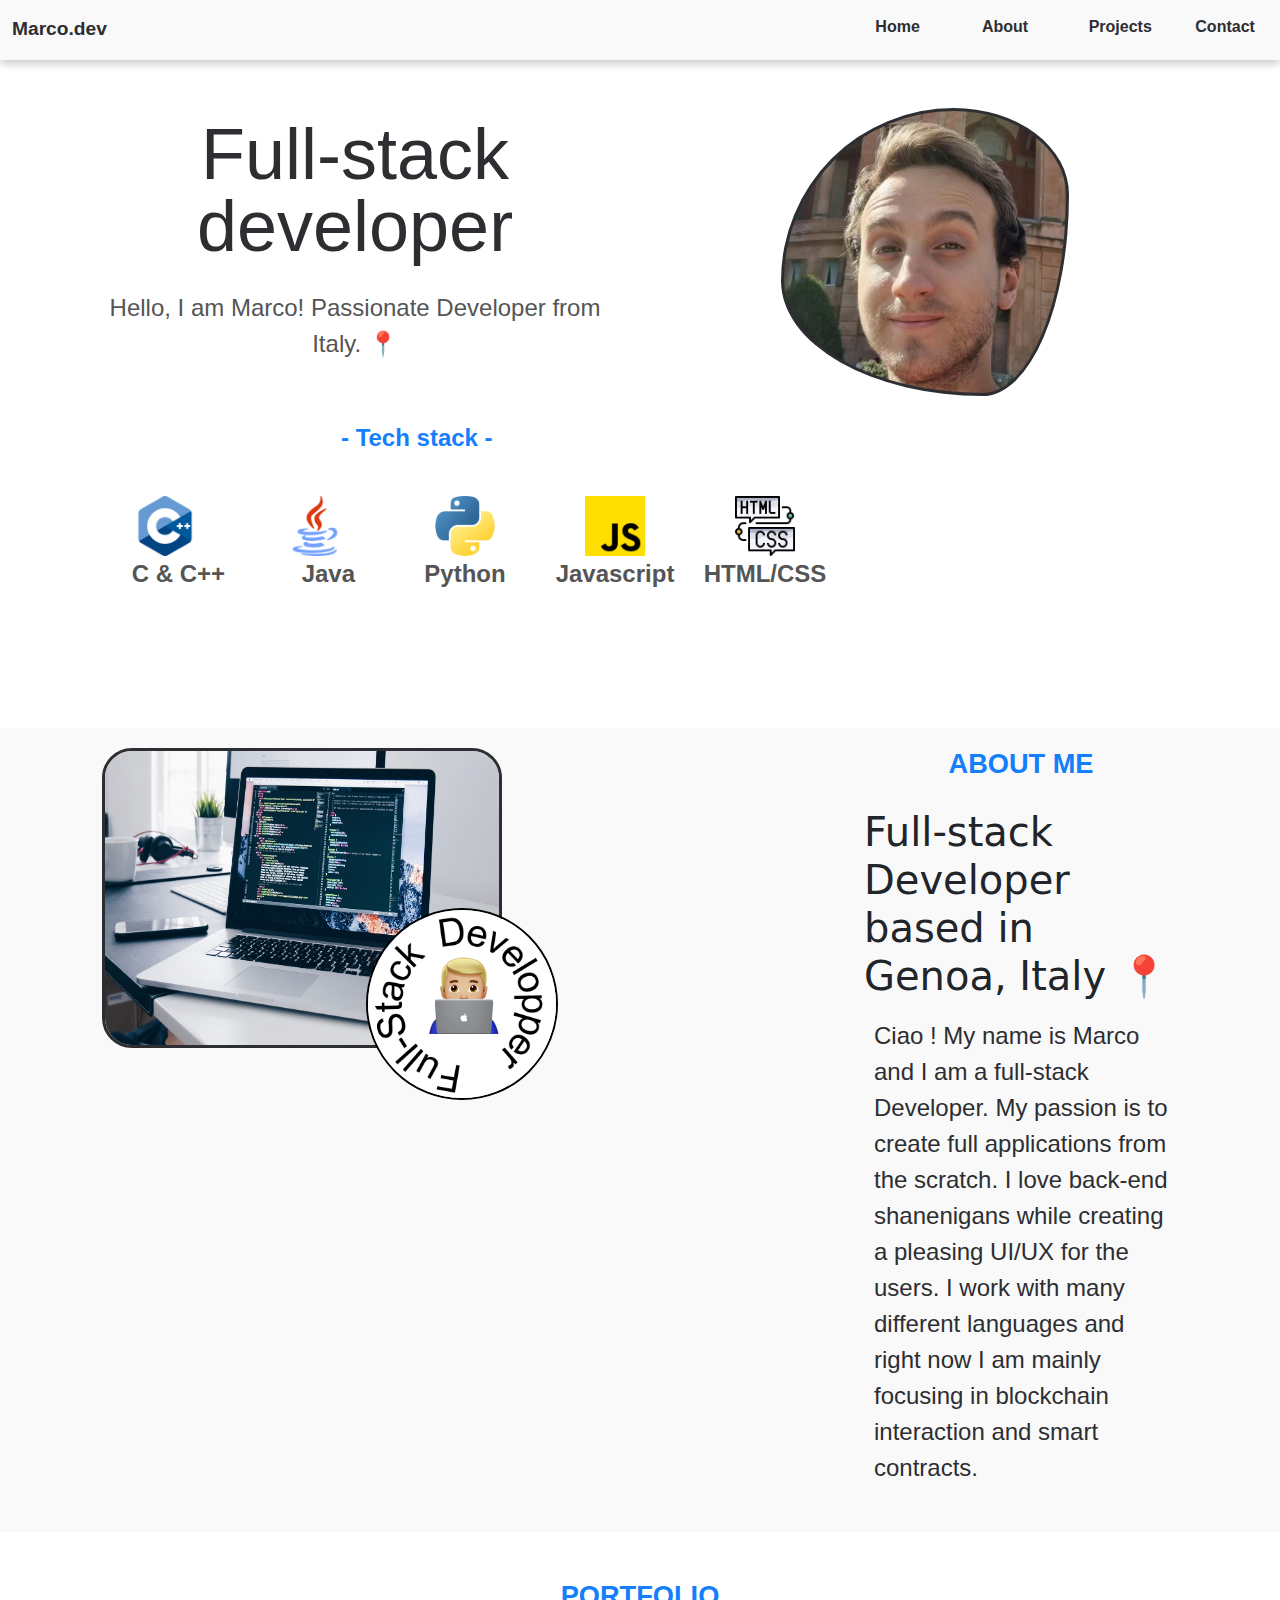
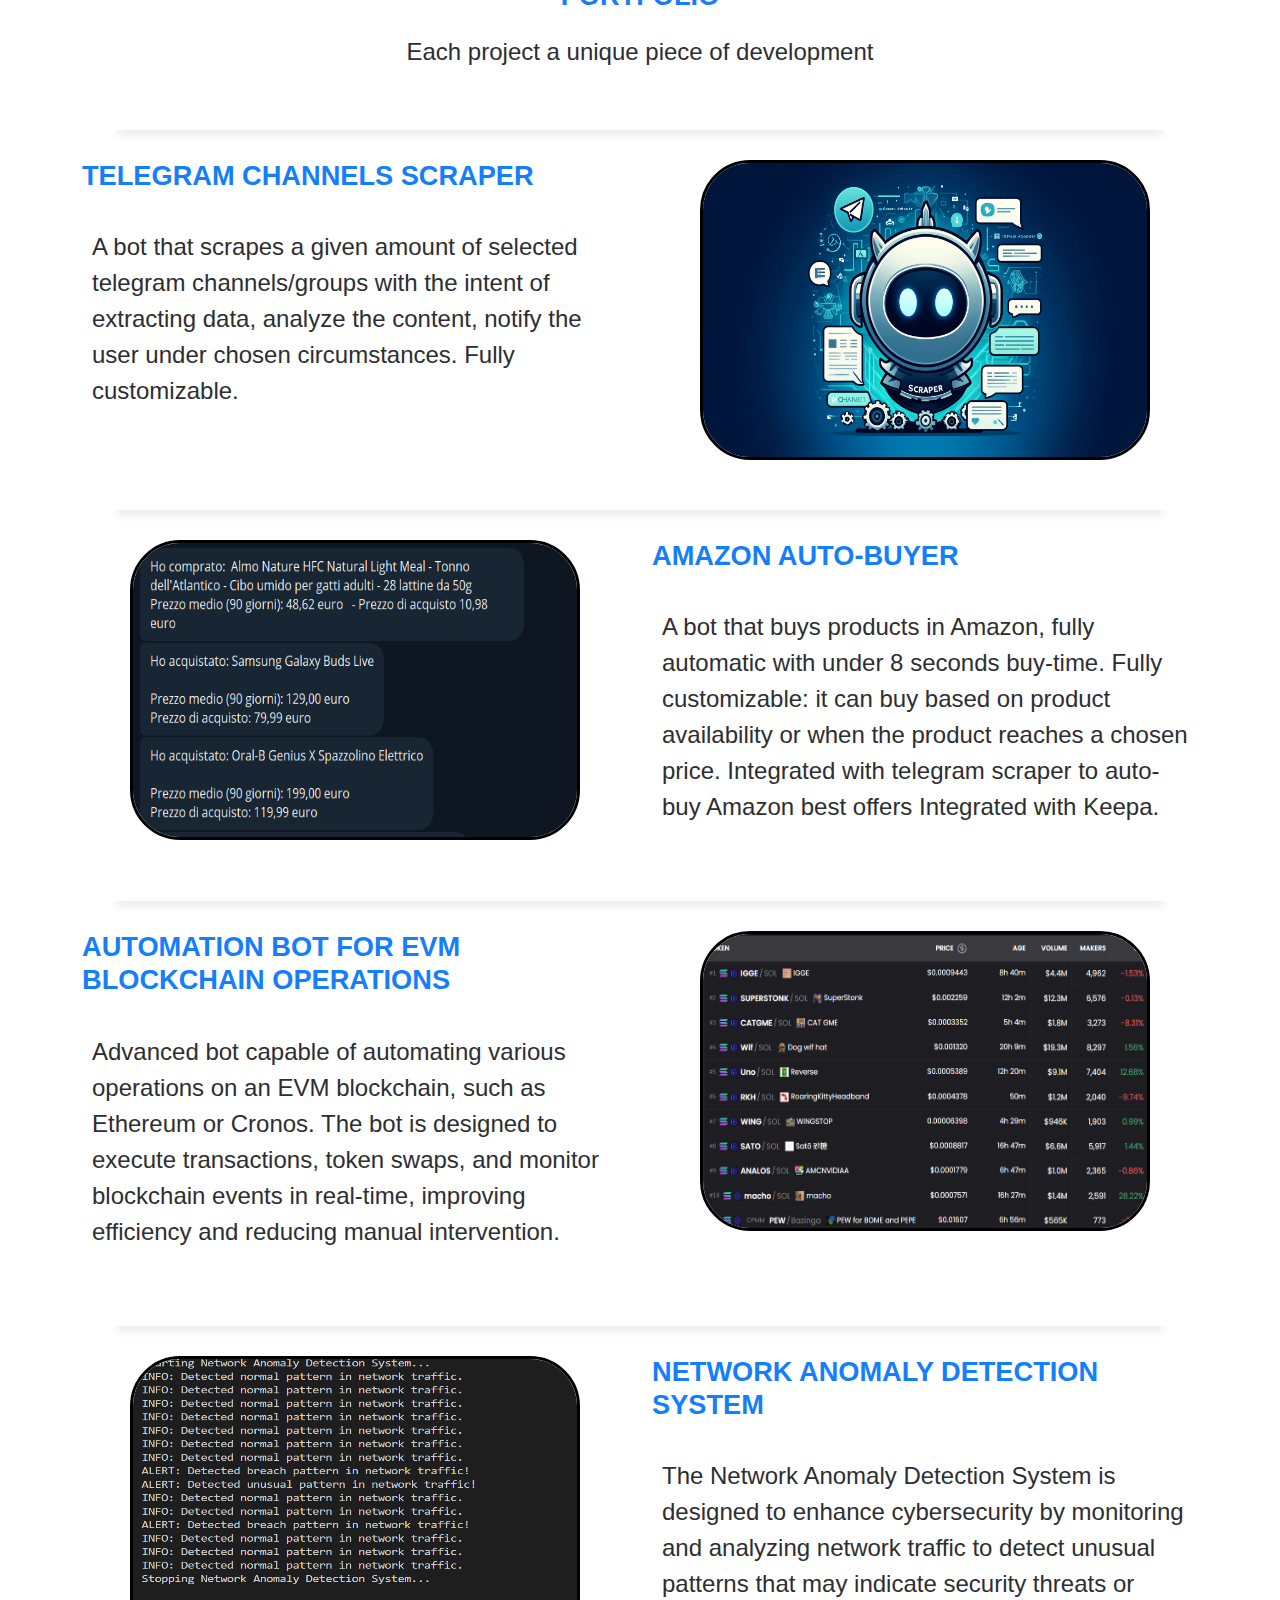
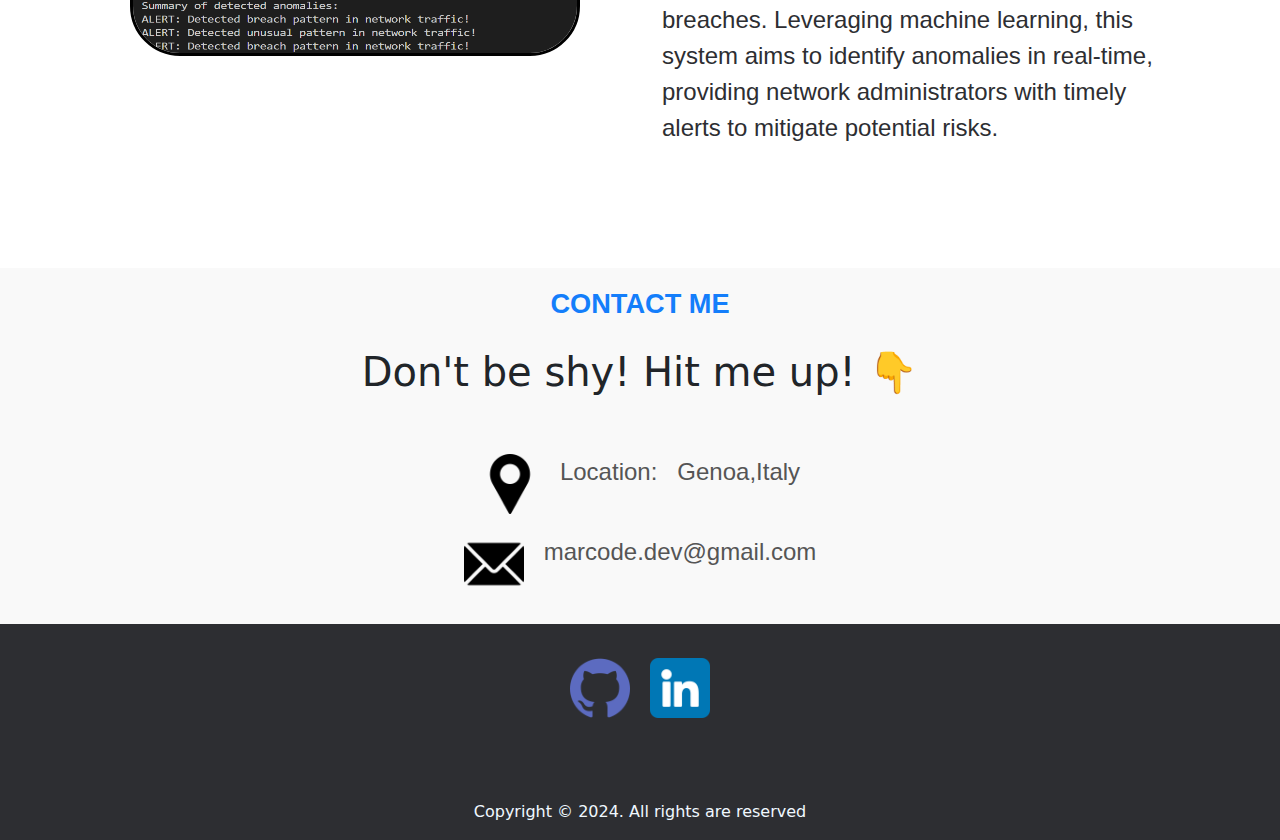
==== commit 992b92d0: "Add files via upload" ====
--- a/index.html
+++ b/index.html
@@ -53,7 +53,7 @@
                 </div>
                 
                 <div class="coding">
-                    <div class="pg"><img class="logo" src="img/c.png">&nbsp;&nbsp;&nbsp;&nbsp; C++</div>
+                    <div class="pg"><img class="logo" src="img/c.png">&nbsp;&nbsp;&nbsp;&nbsp;C & C++</div>
                     <div class="pg"><img class="logo" src="img/java.png">&nbsp;&nbsp;&nbsp; Java</div>
                     <div class="pg"><img class="logo" src="img/python.png"> Python</div>
                     <div class="pg"><img class="logo" src="img/js.png">Javascript</div>
--- a/style.css
+++ b/style.css
@@ -132,12 +132,14 @@
     flex-wrap: wrap;
     padding: 8px;
     text-decoration: none;
-    list-style: none;
-    
+    list-style: none;  
 }
 
 
 .pg {
+    display: flex;
+    justify-content: center;
+    flex-wrap: wrap;
     color: #555;
     font-family: Mulish, sans-serif;
     font-size: 1.5em;
@@ -306,8 +308,9 @@
 
         .navb {
             height: 50px;
-            
-    
+        }
+        .coding{
+            justify-content: center;
         }
 }
 
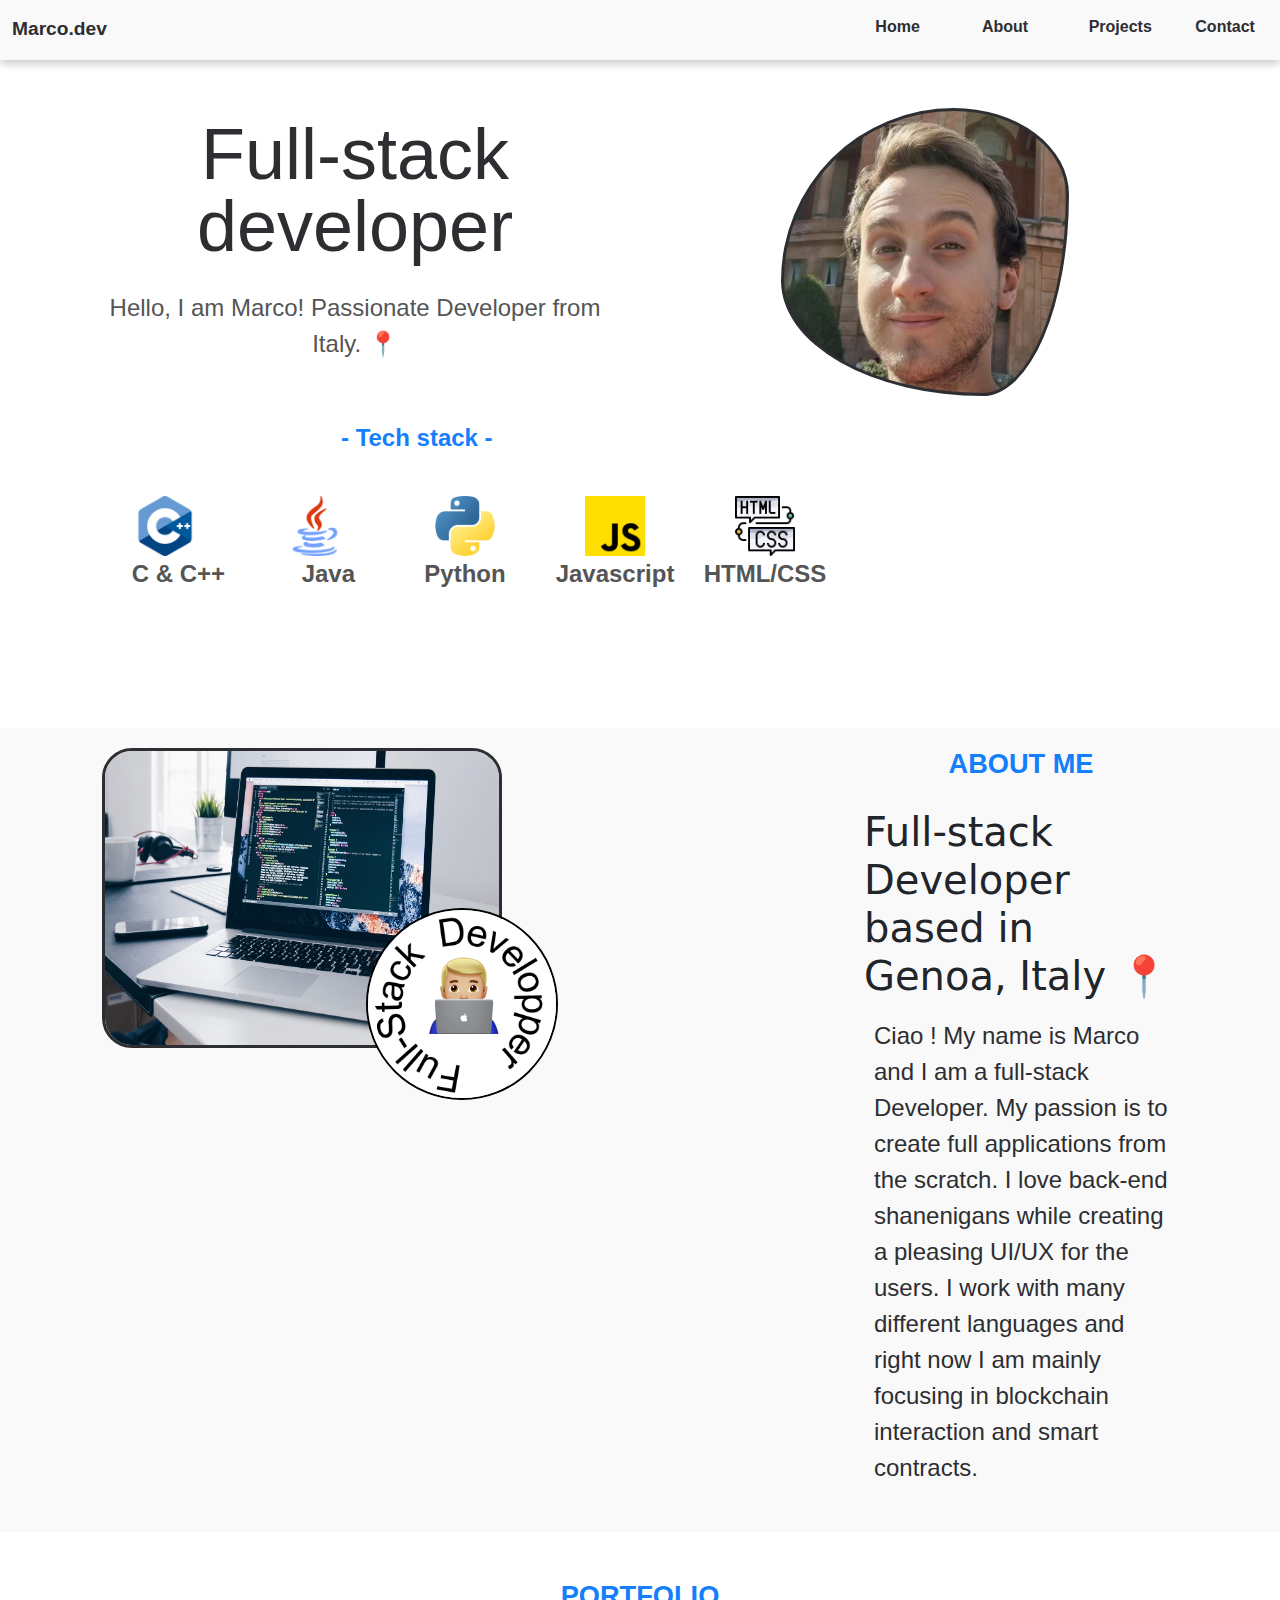
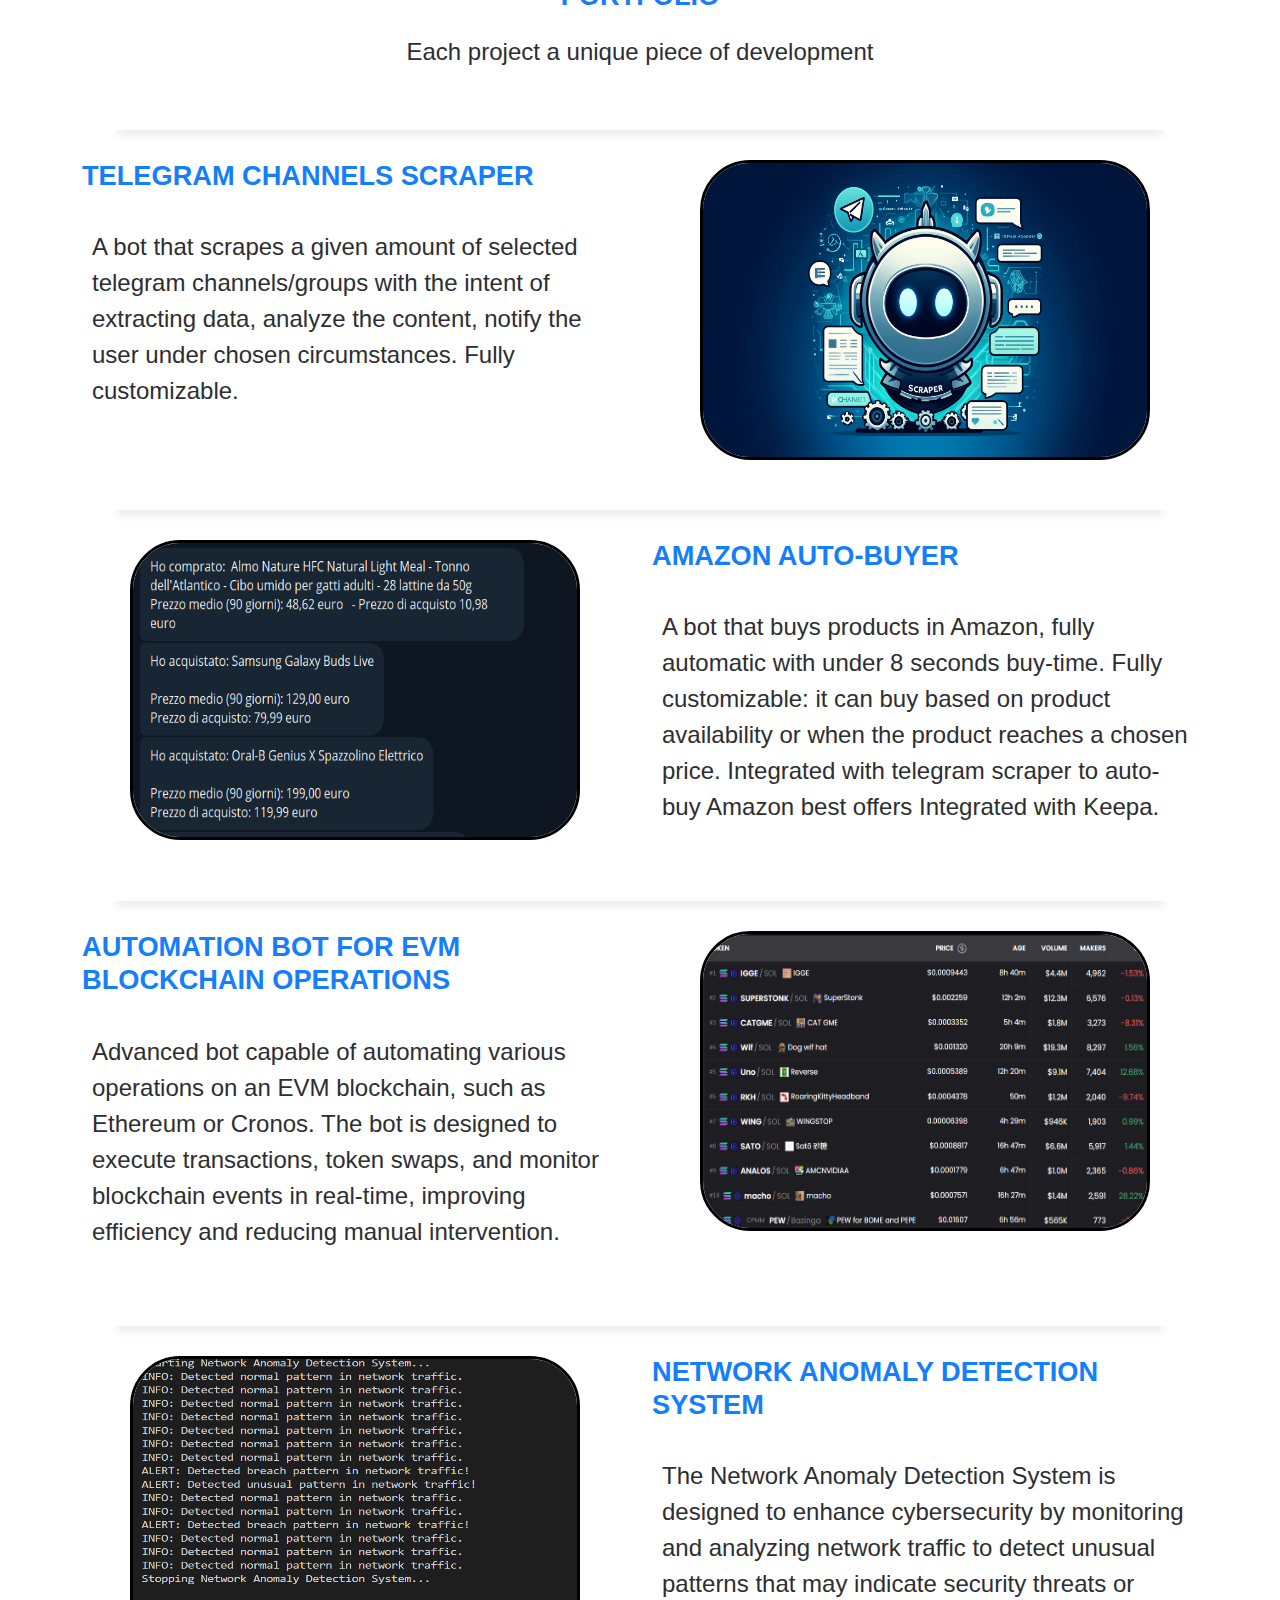
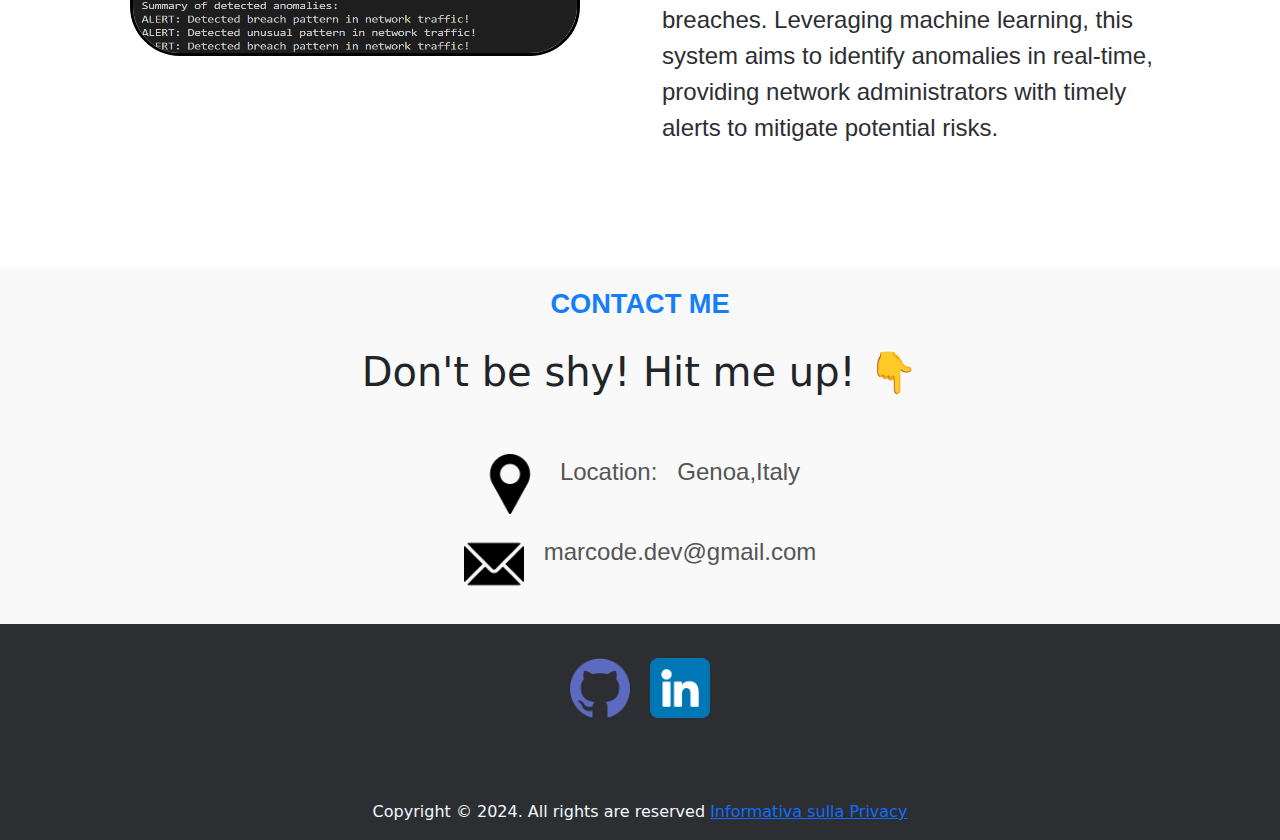
==== commit a555051f: "Add files via upload" ====
--- a/index.html
+++ b/index.html
@@ -213,6 +213,7 @@
         <div class="row">
             <div class="col-12 d-flex justify-content-center">
                 <p class="ftp">Copyright © 2024. All rights are reserved</h3>
+                <a href="privacy-policy.html">Informativa sulla Privacy</a>
             </div>
         </div>    
             
